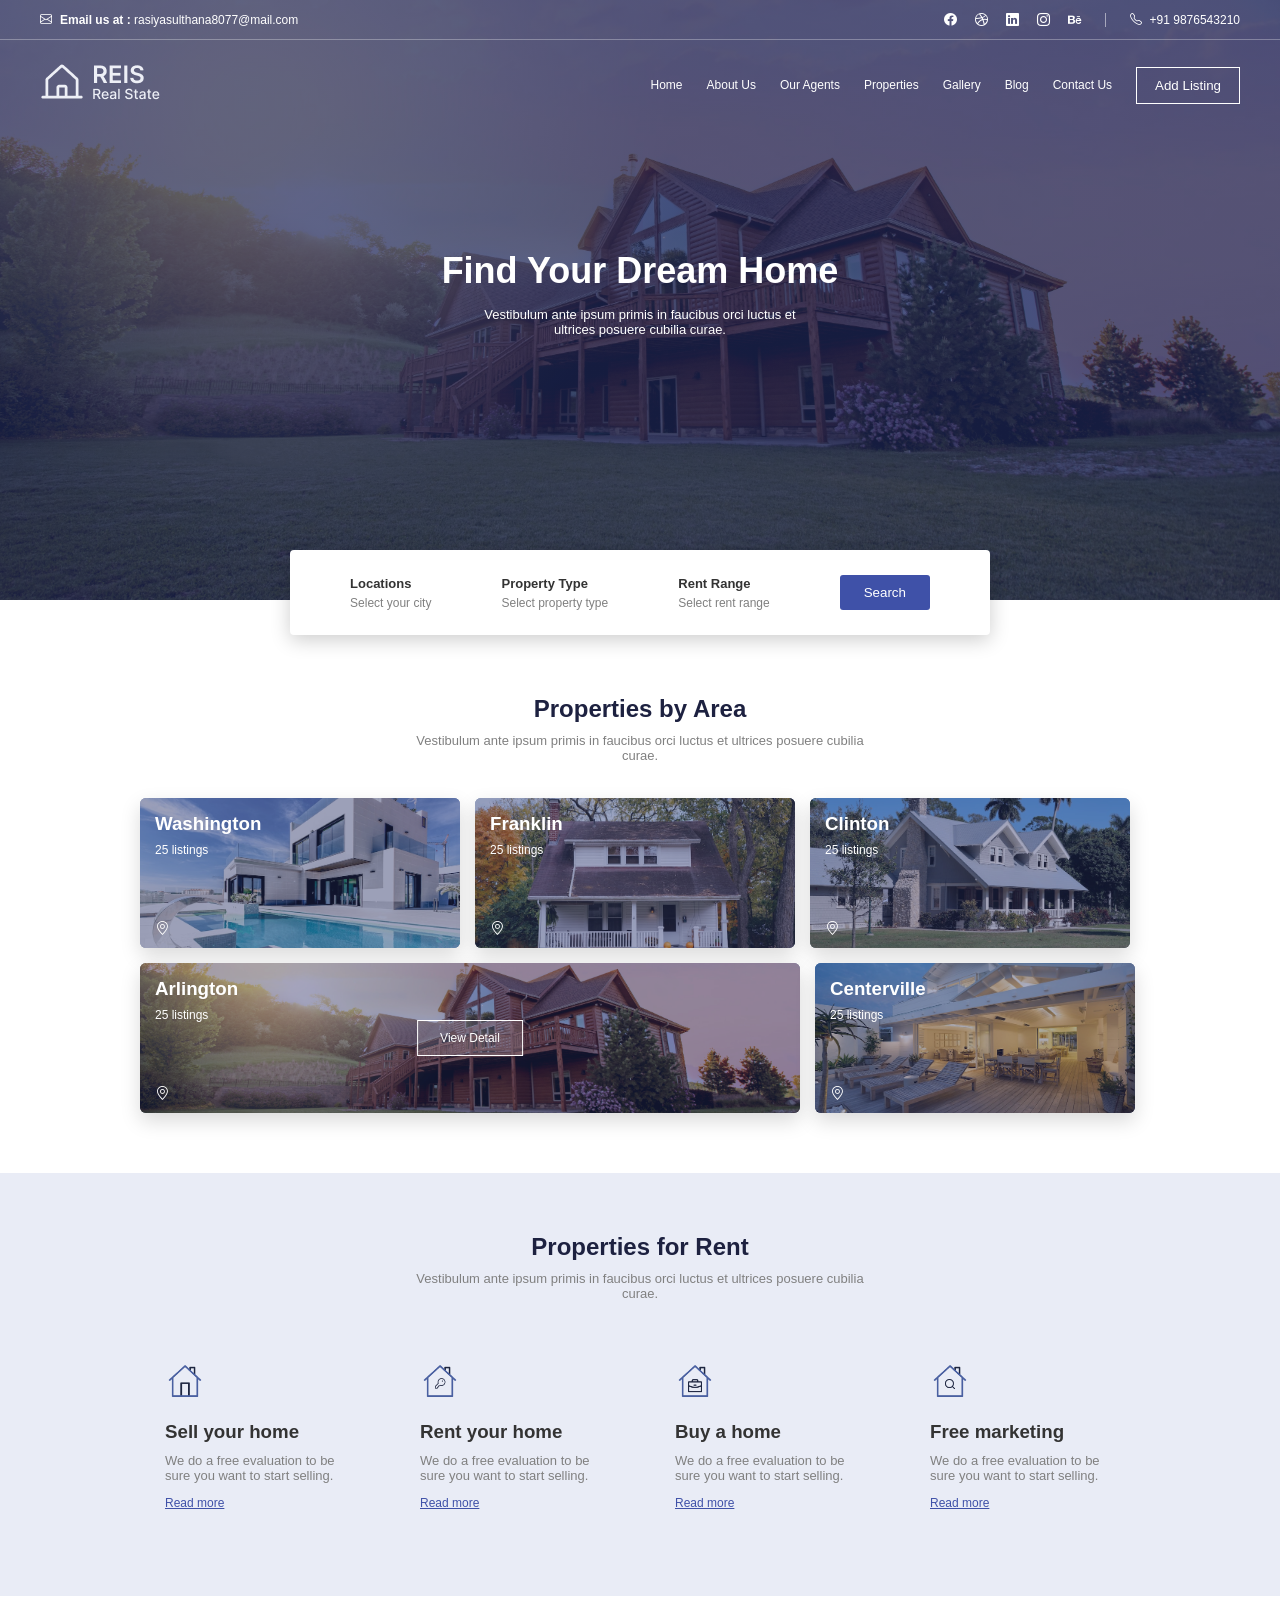
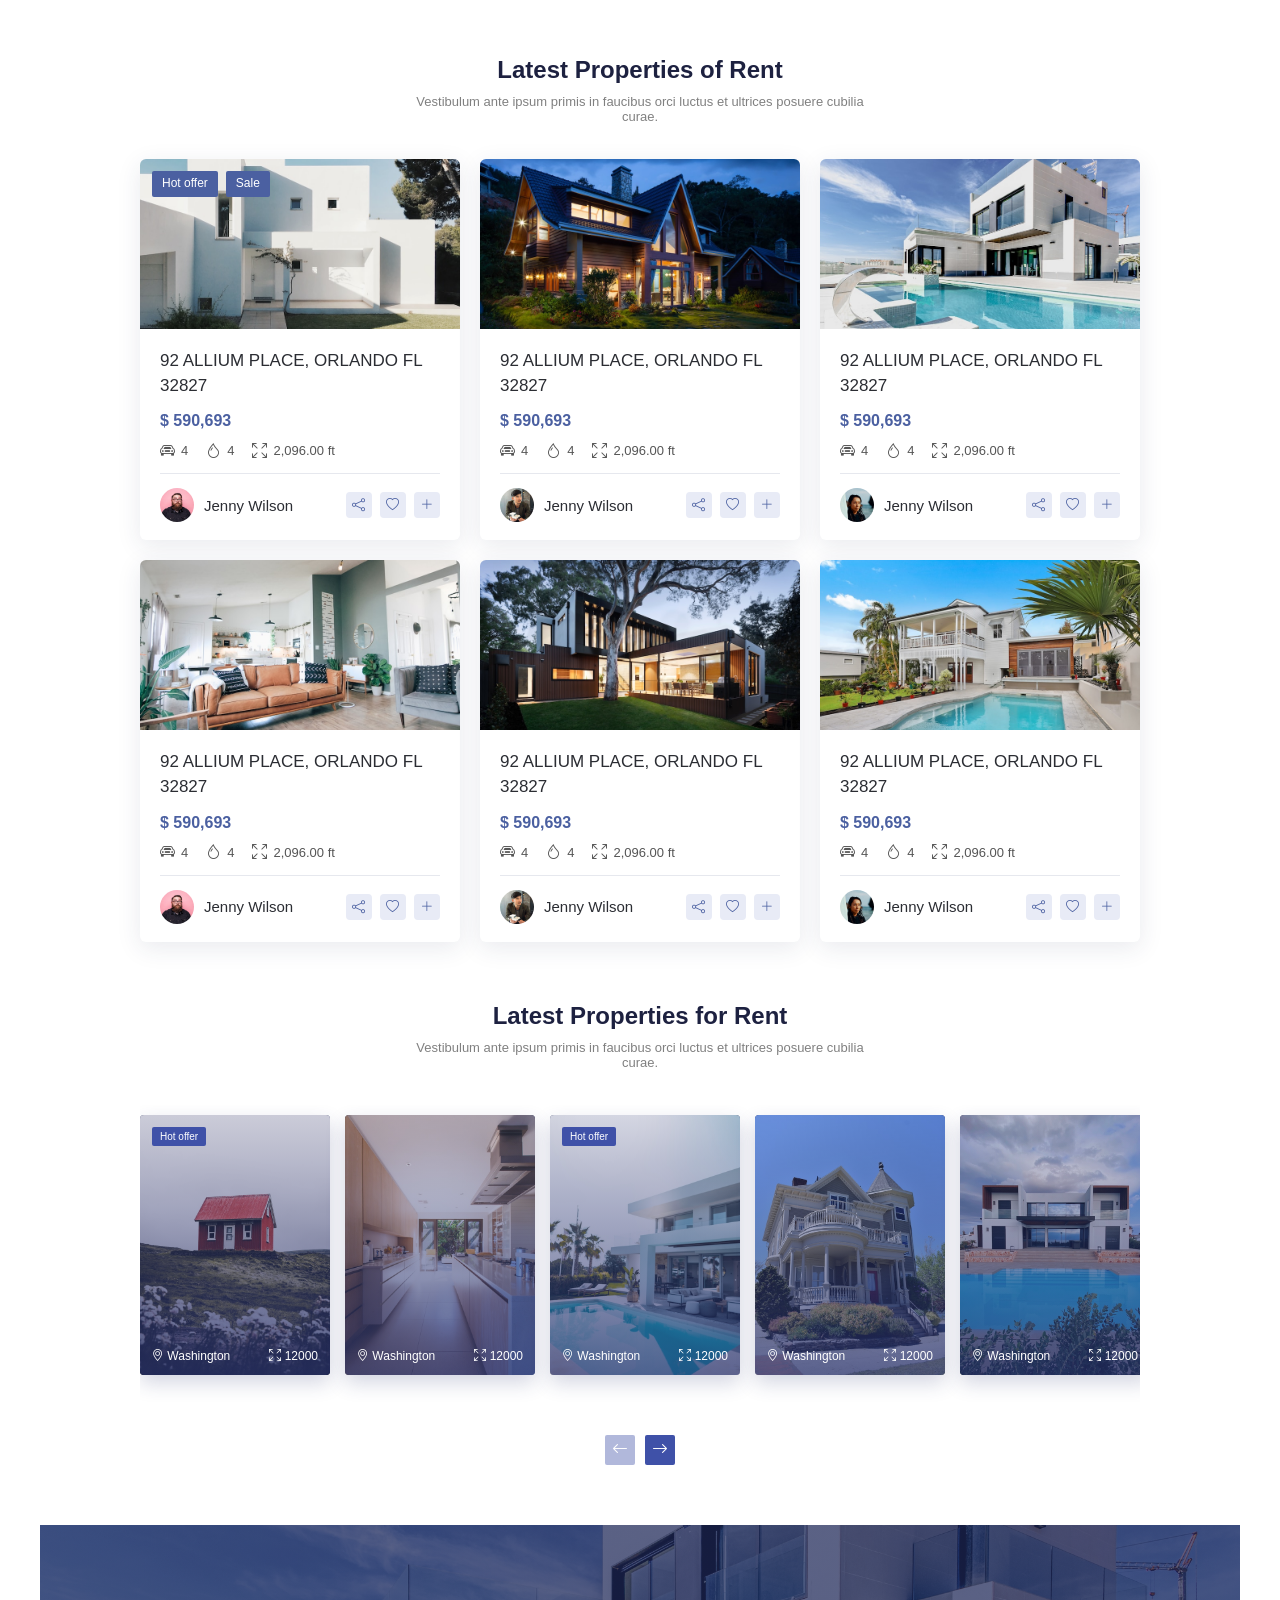
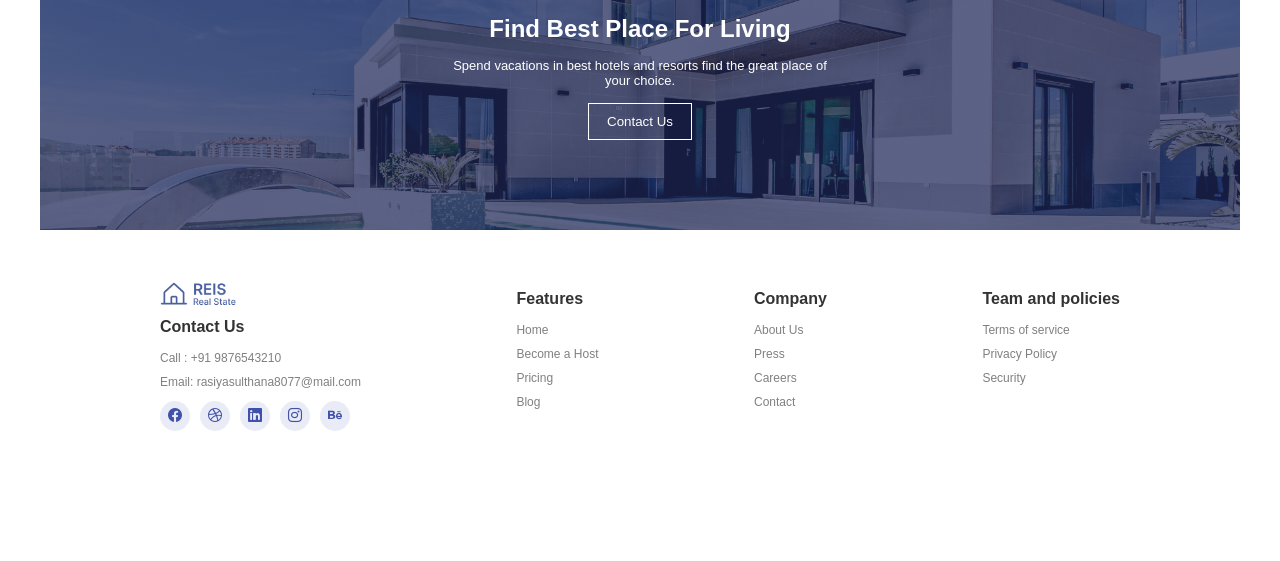
==== index.html @ 2fdd5621 "First commit" ====
<!DOCTYPE html>
<html lang="en">
<head>
  <meta charset="UTF-8">
  <meta name="viewport" content="width=device-width, initial-scale=1">
  <title>REIS Real State</title>
  <!-- Bootstrap Icons (icon library) -->
  <link rel="stylesheet" href="https://cdn.jsdelivr.net/npm/bootstrap-icons@1.11.3/font/bootstrap-icons.min.css">
  <link rel="stylesheet" href="style.css">
</head>
<body>

  <!-- HEADER + HERO -->

   <header class="hero">
    <div class="top-bar">
      <div class="top-left">
        <i class="bi bi-envelope"></i>
        <p><strong>Email us at :</strong> rasiyasulthana8077@mail.com</p>
      </div>
      <div class="top-right">
        <div class="social">
          <a href="#" aria-label="Facebook"><i class="bi bi-facebook"></i></a>
          <a href="#" aria-label="Dribbble"><i class="bi bi-dribbble"></i></a>
          <a href="#" aria-label="LinkedIn"><i class="bi bi-linkedin"></i></a>
          <a href="#" aria-label="Instagram"><i class="bi bi-instagram"></i></a>
          <a href="#" aria-label="Behance"><i class="bi bi-behance"></i></a>
        </div>
        <div class="phone">
          <i class="bi bi-telephone"></i>
          <p>+91 9876543210</p>
        </div>
      </div>
    </div>

    <nav class="navbar">
      <h2 class="logo"><img src="images/logo.png" alt="logo"></h2>
      <input type="checkbox" id="menu-toggle">
      <label for="menu-toggle" class="hamburger">☰</label>
      <ul class="menu">
        <li class="nav-item"><a class="nav-link" href="index.html">Home</a></li>
        <li class="nav-item"><a class="nav-link" href="#">About Us</a></li>
        <li class="nav-item"><a class="nav-link" href="#">Our Agents</a></li>
        <li class="nav-item"><a class="nav-link" href="properties.html">Properties</a></li>
        <li class="nav-item"><a class="nav-link" href="#">Gallery</a></li>
        <li class="nav-item"><a class="nav-link" href="#">Blog</a></li>
        <li class="nav-item"><a class="nav-link" href="#">Contact Us</a></li>
        <li><button class="btn-outline">Add Listing</button></li>
      </ul>
    </nav>

    <div class="hero-text">
      <h1>Find Your Dream Home</h1>
      <p>Vestibulum ante ipsum primis in faucibus orci luctus et ultrices posuere cubilia curae.</p>
    </div>
  </header>

  <!-- SEARCH BOX -->
  <div class="search-box">
    <div class="search-item">
      <h4>Locations</h4>
      <p>Select your city</p>
    </div>
    <div class="search-item">
      <h4>Property Type</h4>
      <p>Select property type</p>
    </div>
    <div class="search-item">
      <h4>Rent Range</h4>
      <p>Select rent range</p>
    </div>
    <button class="btn">Search</button>
  </div>

  <!-- PROPERTIES BY AREA -->
  <section class="section">
    <h2>Properties by Area</h2>
    <p class="subtitle">Vestibulum ante ipsum primis in faucibus orci luctus et ultrices posuere cubilia curae.</p>

    <div class="area-list">
      <div class="area-box">
        <img src="images/washigton.jpg" alt="Washington">
        <h3>Washington</h3>
        <p>25 listings</p>
        <span class="pin"><i class="bi bi-geo-alt"></i></span>
      </div>
      <div class="area-box">
        <img src="images/franklin.jpg" alt="Franklin">
        <h3>Franklin</h3>
        <p>25 listings</p>
        <span class="pin"><i class="bi bi-geo-alt"></i></span>
      </div>
      <div class="area-box">
        <img src="images/clinton.jpg" alt="Clinton">
        <h3>Clinton</h3>
        <p>25 listings</p>
        <span class="pin"><i class="bi bi-geo-alt"></i></span>
      </div>
      <div class="area-box area-big">
        <img src="images/heroimg.jpg" alt="Arlington">
        <h3>Arlington</h3>
        <p>25 listings</p>
        <button class="view-btn">View Detail</button>
        <span class="pin"><i class="bi bi-geo-alt"></i></span>
      </div>
      <div class="area-box">
        <img src="images/centerville.jpg" alt="Centerville">
        <h3>Centerville</h3>
        <p>25 listings</p>
        <span class="pin"><i class="bi bi-geo-alt"></i></span>
      </div>
    </div>
  </section>

  <!-- SERVICES -->
  <section class="section gray">
    <h2>Properties for Rent</h2> 
    <p class="subtitle">Vestibulum ante ipsum primis in faucibus orci luctus et ultrices posuere cubilia curae.</p>

    <div class="service-list">
      <div class="service-box white">
        <img class="service-icon" src="images/home.png" alt="Sell icon">
        <h3>Sell your home</h3>
        <p>We do a free evaluation to be sure you want to start selling.</p>
        <a href="#">Read more</a>
      </div>
      <div class="service-box">
        <img class="service-icon" src="images/home.key.png" alt="Rent icon">
        <h3>Rent your home</h3>
        <p>We do a free evaluation to be sure you want to start selling.</p>
        <a href="#">Read more</a>
      </div>
      <div class="service-box">
        <img class="service-icon" src="images/home.bag.png" alt="Buy icon">
        <h3>Buy a home</h3>
        <p>We do a free evaluation to be sure you want to start selling.</p>
        <a href="#">Read more</a>
      </div>
      <div class="service-box">
        <img class="service-icon" src="images/home.search.png" alt="Marketing icon">
        <h3>Free marketing</h3>
        <p>We do a free evaluation to be sure you want to start selling.</p>
        <a href="#">Read more</a>
      </div>
    </div>
  </section>

  <!-- LATEST PROPERTIES (cards) -->
  <section class="section">
    <h2>Latest Properties of  Rent</h2>
    <p class="subtitle">Vestibulum ante ipsum primis in faucibus orci luctus et ultrices posuere cubilia curae.</p>

    <div class="card-list">

  <div class="card">
    <div class="card-image">
      <img class="card-img" src="images/rent1.jpg" alt="House 1">
      <div class="card-tags"><span class="tag">Hot offer</span><span class="tag">Sale</span></div>
    </div>

    <div class="card-body">
      <h4>92 ALLIUM PLACE, ORLANDO FL 32827</h4>
      <p class="price">$ 590,693</p>
      <div class="meta">
        <span><i class="bi bi-car-front"></i> 4</span>
        <span><i class="bi bi-droplet"></i> 4</span>
        <span><i class="bi bi-arrows-fullscreen"></i> 2,096.00 ft</span>
      </div>
    </div>

    <div class="card-footer">
      <div class="agent">
        <img src="images/profile1.png" alt="">
        <span>Jenny Wilson</span>
      </div>
      <div class="actions">
        <button aria-label="Share"><i class="bi bi-share"></i></button>
        <button aria-label="Favorite"><i class="bi bi-heart"></i></button>
        <button aria-label="Add"><i class="bi bi-plus-lg"></i></button>
      </div>
    </div>
  </div>

  <div class="card">
    <div class="card-image">
      <img class="card-img" src="images/rent2.jpg" alt="House 2">
    </div>

    <div class="card-body">
      <h4>92 ALLIUM PLACE, ORLANDO FL 32827</h4>
      <p class="price">$ 590,693</p>
      <div class="meta">
        <span><i class="bi bi-car-front"></i> 4</span>
        <span><i class="bi bi-droplet"></i> 4</span>
        <span><i class="bi bi-arrows-fullscreen"></i> 2,096.00 ft</span>
      </div>
    </div>

    <div class="card-footer">
      <div class="agent">
        <img src="images/profile3.png" alt="">
        <span>Jenny Wilson</span>
      </div>
      <div class="actions">
        <button aria-label="Share"><i class="bi bi-share"></i></button>
        <button aria-label="Favorite"><i class="bi bi-heart"></i></button>
        <button aria-label="Add"><i class="bi bi-plus-lg"></i></button>
      </div>
    </div>
  </div>

  <div class="card">
    <div class="card-image">
      <img class="card-img" src="images/rent3.jpg" alt="House 3">
    </div>

    <div class="card-body">
      <h4>92 ALLIUM PLACE, ORLANDO FL 32827</h4>
      <p class="price">$ 590,693</p>
      <div class="meta">
        <span><i class="bi bi-car-front"></i> 4</span>
        <span><i class="bi bi-droplet"></i> 4</span>
        <span><i class="bi bi-arrows-fullscreen"></i> 2,096.00 ft</span>
      </div>
    </div>

    <div class="card-footer">
      <div class="agent">
        <img src="images/profile2.png" alt="">
        <span>Jenny Wilson</span>
      </div>
      <div class="actions">
        <button aria-label="Share"><i class="bi bi-share"></i></button>
        <button aria-label="Favorite"><i class="bi bi-heart"></i></button>
        <button aria-label="Add"><i class="bi bi-plus-lg"></i></button>
      </div>
    </div>
  </div>

  <div class="card">
    <div class="card-image">
      <img class="card-img" src="images/rent4.jpg" alt="House 4">
    </div>

    <div class="card-body">
      <h4>92 ALLIUM PLACE, ORLANDO FL 32827</h4>
      <p class="price">$ 590,693</p>
      <div class="meta">
        <span><i class="bi bi-car-front"></i> 4</span>
        <span><i class="bi bi-droplet"></i> 4</span>
        <span><i class="bi bi-arrows-fullscreen"></i> 2,096.00 ft</span>
      </div>
    </div>

    <div class="card-footer">
      <div class="agent">
        <img src="images/profile1.png" alt="">
        <span>Jenny Wilson</span>
      </div>
      <div class="actions">
        <button aria-label="Share"><i class="bi bi-share"></i></button>
        <button aria-label="Favorite"><i class="bi bi-heart"></i></button>
        <button aria-label="Add"><i class="bi bi-plus-lg"></i></button>
      </div>
    </div>
  </div>

  <div class="card">
    <div class="card-image">
      <img class="card-img" src="images/rent5.jpg" alt="House 5">
    </div>

    <div class="card-body">
      <h4>92 ALLIUM PLACE, ORLANDO FL 32827</h4>
      <p class="price">$ 590,693</p>
      <div class="meta">
        <span><i class="bi bi-car-front"></i> 4</span>
        <span><i class="bi bi-droplet"></i> 4</span>
        <span><i class="bi bi-arrows-fullscreen"></i> 2,096.00 ft</span>
      </div>
    </div>

    <div class="card-footer">
      <div class="agent">
        <img src="images/profile3.png" alt="">
        <span>Jenny Wilson</span>
      </div>
      <div class="actions">
        <button aria-label="Share"><i class="bi bi-share"></i></button>
        <button aria-label="Favorite"><i class="bi bi-heart"></i></button>
        <button aria-label="Add"><i class="bi bi-plus-lg"></i></button>
      </div>
    </div>
  </div>

  <div class="card">
    <div class="card-image">
      <img class="card-img" src="images/rent6.jpg" alt="House 6">
    </div>

    <div class="card-body">
      <h4>92 ALLIUM PLACE, ORLANDO FL 32827</h4>
      <p class="price">$ 590,693</p>
      <div class="meta">
        <span><i class="bi bi-car-front"></i> 4</span>
        <span><i class="bi bi-droplet"></i> 4</span>
        <span><i class="bi bi-arrows-fullscreen"></i> 2,096.00 ft</span>
      </div>
    </div>

    <div class="card-footer">
      <div class="agent">
        <img src="images/profile2.png" alt="">
        <span>Jenny Wilson</span>
      </div>
      <div class="actions">
        <button aria-label="Share"><i class="bi bi-share"></i></button>
        <button aria-label="Favorite"><i class="bi bi-heart"></i></button>
        <button aria-label="Add"><i class="bi bi-plus-lg"></i></button>
      </div>
    </div>
  </div>

</div>

  <!-- SLIDER -->
   <section class="section">
    <h2>Latest Properties for Rent</h2>
    <p class="subtitle">Vestibulum ante ipsum primis in faucibus orci luctus et ultrices posuere cubilia curae.</p>
 
    <input type="radio" name="pos" id="pos1" checked>
    <input type="radio" name="pos" id="pos2">
 
    <div class="slider">
      <div class="track">
        <div class="slide">
          <img src="images/slider1.jpg" alt="Property 1">
          <span class="tag">Hot offer</span>
          <button class="view-detail">View Detail</button>
          <div class="slide-info">
            <span><i class="bi bi-geo-alt"></i> Washington</span>
            <span><i class="bi bi-arrows-fullscreen"></i> 12000</span>
          </div>
        </div>
        <div class="slide">
          <img src="images/slider2.jpg" alt="Property 2">
          <button class="view-detail">View Detail</button>
          <div class="slide-info">
            <span><i class="bi bi-geo-alt"></i> Washington</span>
            <span><i class="bi bi-arrows-fullscreen"></i> 12000</span>
          </div>
        </div>
        <div class="slide">
          <img src="images/slider3.jpg" alt="Property 3">
          <span class="tag">Hot offer</span>
          <button class="view-detail">View Detail</button>
          <div class="slide-info">
            <span><i class="bi bi-geo-alt"></i> Washington</span>
            <span><i class="bi bi-arrows-fullscreen"></i> 12000</span>
          </div>
        </div>
        <div class="slide">
          <img src="images/slider4.jpg" alt="Property 4">
          <button class="view-detail">View Detail</button>
          <div class="slide-info">
            <span><i class="bi bi-geo-alt"></i> Washington</span>
            <span><i class="bi bi-arrows-fullscreen"></i> 12000</span>
          </div>
        </div>
        <div class="slide">
          <img src="images/slider5.jpg" alt="Property 5">
          <button class="view-detail">View Detail</button>
          <div class="slide-info">
            <span><i class="bi bi-geo-alt"></i> Washington</span>
            <span><i class="bi bi-arrows-fullscreen"></i> 12000</span>
          </div>
        </div>
        <div class="slide">
          <img src="images/slider1.jpg" alt="Property 6">
          <button class="view-detail">View Detail</button>
          <div class="slide-info">
            <span><i class="bi bi-geo-alt"></i> Washington</span>
            <span><i class="bi bi-arrows-fullscreen"></i> 12000</span>
          </div>
        </div>
      </div>
    </div>
 
    <div class="center">
      <label for="pos1" class="arrow"><i class="bi bi-arrow-left"></i></label>
      <label for="pos2" class="arrow"><i class="bi bi-arrow-right"></i></label>
    </div>
  </section>
  <!-- CALL TO ACTION -->
  <section class="cta">
    <h2>Find Best Place For Living</h2>
    <p>Spend vacations in best hotels and resorts find the great place of your choice.</p>
    <button class="btn-outline">Contact Us</button>
  </section>

  <!-- FOOTER -->
  <footer class="footer">
    <div class="footer-col">
      <h2 class="logo"><img src="images/logo (1).png" alt=""></h2>
      <h4>Contact Us</h4>
      <p>Call : +91 9876543210</p>
      <p>Email: rasiyasulthana8077@mail.com</p>
      <div class="social">
         <a href="#" aria-label="Facebook"><i class="bi bi-facebook"></i></a>
         <a href="#" aria-label="Dribbble"><i class="bi bi-dribbble"></i></a>
         <a href="#" aria-label="LinkedIn"><i class="bi bi-linkedin"></i></a>
         <a href="#" aria-label="Instagram"><i class="bi bi-instagram"></i></a>
         <a href="#" aria-label="Behance"><i class="bi bi-behance"></i></a>
      </div> 
    </div>

    <div class="footer-col">
      <h4>Features</h4>
      <p>Home</p>
      <p>Become a Host</p>
      <p>Pricing</p>
      <p>Blog</p>
    </div>
    <div class="footer-col">
      <h4>Company</h4>
      <p>About Us</p>
      <p>Press</p>
      <p>Careers</p>
      <p>Contact</p>
    </div>
    <div class="footer-col">
      <h4>Team and policies</h4>
      <p>Terms of service</p>
      <p>Privacy Policy</p>
      <p>Security</p>
    </div>
  </footer>

</body>
</html>
---- style.css ----
/* ---------- BASIC RESET ---------- */
* {
  margin: 0;
  padding: 0;
  box-sizing: border-box;
}

body {
  font-family: Arial, sans-serif;
  color: #333;
}

ul {
  list-style: none;
}

h2 {
  text-align: center;
  color: #1d2140;
}

/* ---------- BUTTONS ---------- */
.btn {
  background: #3f51a8;
  color: white;
  border: none;
  padding: 10px 24px;
  border-radius: 3px;
  cursor: pointer;
}

.btn-outline {
  background: transparent;
  color: white;
  border: 1px solid white;
  padding: 10px 18px;
  cursor: pointer;
}

/* ---------- HERO ---------- */
.hero {
  background-color: #46507c; /* shows if the image is missing */
  background-image: linear-gradient(rgba(30, 40, 90, 0.7), rgba(30, 40, 90, 0.7)), url("images/heroimg.jpg");
  background-size: cover;
  background-position: center;
  background-repeat: no-repeat;
  color: white;
  min-height: 600px;
}

.top-bar {
  display: flex;
  justify-content: space-between;
  align-items: center;
  padding: 12px 40px;
  font-size: 12px;
  border-bottom: 1px solid rgba(255, 255, 255, 0.3);
}
.top-left,
.top-right,
.phone { display: flex; align-items: center; gap: 8px; }
.top-right { gap: 24px; }
.social { display: flex; gap: 18px; }
.social a { color: white; font-size: 13px; text-decoration: none; }
.social a:hover { opacity: 0.7; }
.phone { padding-left: 24px; border-left: 1px solid rgba(255, 255, 255, 0.5); }
.navbar {
  display: flex;
  justify-content: space-between;
  align-items: center;
  padding: 20px 40px;
}

.logo {
  text-align: left;
  color: inherit;
}
.hamburger {
  display: none; /* only shown on tablet and mobile */
  background: none;
  border: 1px solid white;
  color: white;
  font-size: 22px;
  padding: 4px 12px;
  cursor: pointer;
}

.menu {
  display: flex;
  flex-wrap: wrap;
  align-items: center;
  gap: 24px;
  font-size: 12px;
}

.menu a {
  color: white;          /* use the same colour as your .menu li */
  text-decoration: none;
  font: inherit;
}

.hero-text {
  text-align: center;
  margin-top: 120px;
}

.hero-text h1 {
  font-size: 36px;
  margin-bottom: 15px;
}

.hero-text p {
  max-width: 350px;
  margin: 0 auto;
  font-size: 13px;
}

/* ---------- SEARCH BOX ---------- */
.search-box {
  display: flex;
  align-items: center;
  justify-content: space-around;
  width: 90%;
  max-width: 700px;
  margin: -50px auto 0;
  padding: 25px;
  background: white;
  border-radius: 4px;
  box-shadow: 0 5px 20px rgba(0, 0, 0, 0.2);
}

.search-item h4 {
  font-size: 13px;
}

.search-item p {
  font-size: 12px;
  color: gray;
  margin-top: 5px;
}

/* ---------- SECTIONS ---------- */
.section {
  padding: 60px 40px;
}

.gray {
  background: #e9ecf6;
}
.section h2 {
  color: #1d2140
}

.subtitle {
  text-align: center;
  color: gray;
  font-size: 13px;
  max-width: 450px;
  margin: 10px auto 35px;
}

.center {
  display: flex;
  justify-content: center;
  gap: 10px;
  margin-top: 30px;
}

/* ---------- AREAS ---------- */
.area-list {
  display: flex;
  flex-wrap: wrap;
  gap: 15px;
  max-width: 1000px;
  margin: 0 auto;
}

.area-box {
  position: relative;      /* so the image and pin can sit inside the box */
  overflow: hidden;
  width: 32%;
  height: 150px;
  background-color: #5b6c9c; /* shows if the image is missing */
  color: white;
  padding: 15px;
  border-radius: 6px;
  box-shadow: 0 8px 20px rgba(0, 0, 0, 0.15);
}

.area-big {
  width: 66%;
}

 
/* the image fills the whole box */
.area-box img {
  position: absolute;
  top: 0;
  left: 0;
  width: 100%;
  height: 100%;
  object-fit: cover;
}
 
/* blue dark layer on top of the image so the text is readable */
.area-box::after {
  content: "";
  position: absolute;
  top: 0;
  left: 0;
  width: 100%;
  height: 100%;
  background: rgba(40, 50, 110, 0.4);
}
 
/* text goes above the image and the dark layer */
.area-box h3,
.area-box p,
.area-box .pin,
.area-box .view-btn {
  position: relative;
  z-index: 1;
}
 
.area-box p {
  font-size: 12px;
  margin-top: 8px;
}
 
/* location icon at the bottom left */
.area-box .pin {
  position: absolute;
  left: 15px;
  bottom: 12px;
  font-size: 14px;
  filter: brightness(0) invert(1); /* makes the emoji white */
}
 
/* "View Detail" button in the middle of the big box */
.area-box .view-btn {
  position: absolute;
  top: 50%;
  left: 50%;
  transform: translate(-50%, -50%);
  background: rgba(255, 255, 255, 0.15);
  color: white;
  border: 1px solid white;
  padding: 10px 22px;
  font-size: 12px;
  cursor: pointer;
}


/* ---------- SERVICES ---------- */
.service-list {
  display: flex;
  justify-content: center;
  gap: 20px;
  max-width: 1000px;
  margin: 0 auto;
}

.gray h2 {
  color: #1d2140;
}

.service-box {
  width: 25%;
  padding: 25px;
  border-radius: 4px;
  transition: background 0.3s, box-shadow 0.3s, transform 0.3s;
}
.service-box:hover {
  background: white;
  box-shadow: 0 8px 20px rgba(0, 0, 0, 0.15);
}

.service-icon {
  display: block;
  width: fit-content;      /* change to fit your icon size */
  height: 40px;
  margin-bottom: 20px;
}

.service-box h3 {
  margin-bottom: 10px;
}
.service-box p {
  font-size: 13px;
  color: gray;
  margin-bottom: 10px;
}

.service-box a {
  font-size: 12px;
  color: #3f51a8;
}



/* ---------- PROPERTY CARDS ---------- */
.card-list {
  display: flex;
  flex-wrap: wrap;
  gap: 20px;
  max-width: 1000px;
  margin: 0 auto;
}

.card {
  display: flex;
  flex-direction: column;
  width: calc((100% - 40px) / 3);
  background: #fff;
  border-radius: 6px;
  overflow: hidden;
  box-shadow: 0 6px 24px rgba(40, 50, 90, 0.10);
}

/* image + badges */
.card-image { position: relative; }

.card-img {
  display: block;
  width: 100%;
  height: 170px;
  object-fit: cover;
}

.card-tags {
  position: absolute;
  top: 12px;
  left: 12px;
  z-index: 2;
  display: flex;
  gap: 8px;
}

.card-tags .tag {
  background-color: #4b60a1;
  color: #fff;
  padding: 5px 10px;
  font-size: 12px;
  line-height: 1.3;
  border-radius: 2px;
}

/* text */
.card-body {
  flex: 1;
  padding: 20px 20px 14px;
}

.card-body h4 {
  font-size: 17px;
  font-weight: 400;
  line-height: 1.45;
  color: #2b2d33;
  margin-bottom: 14px;
}

.price {
  font-size: 16px;
  font-weight: 600;
  color: #4b60a1;
  margin-bottom: 12px;
}

.meta {
  display: flex;
  align-items: center;
  gap: 18px;
  font-size: 13px;
  color: #555;
}

.meta span { display: flex; align-items: center; gap: 6px; }
.meta i { font-size: 15px; }

/* footer */
.card-footer {
  display: flex;
  justify-content: space-between;
  align-items: center;
  margin: 0 20px;
  padding: 14px 0 18px;
  border-top: 1px solid #e6e8ee;
  background: none;
}

.agent {
  display: flex;
  align-items: center;
  gap: 10px;
}

.agent img {
  display: block;
  width: 34px;
  height: 34px;
  flex-shrink: 0;
  border-radius: 50%;
  object-fit: cover;
}

.agent span {
  font-size: 15px;
  color: #2b2d33;
}

.actions { display: flex; gap: 8px; }

.actions button {
  display: flex;
  align-items: center;
  justify-content: center;
  width: 26px;
  height: 26px;
  padding: 0;
  border: none;
  border-radius: 4px;
  background: #e8ebf6;
  color: #4b60a1;
  font-size: 13px;
  cursor: pointer;
}

.actions button:hover { background: #4b60a1; color: #fff; }
/* ---------- SLIDER ---------- */
input[type="radio"],
#menu-toggle { display: none; }
 
.slider {
  max-width: 1000px;
  margin: 0 auto;
  padding: 10px 0 30px;     /* room for the card shadows */
  overflow: hidden;         /* hides the slides outside the window */
}
.track {
  display: flex;
  gap: 15px;
  transition: transform 0.4s;
}
 
/* when the right arrow is clicked, move the slides to the left */
#pos2:checked ~ .slider .track { transform: translateX(-215px); }
 
.slide {
  position: relative;
  overflow: hidden;
  flex-shrink: 0;
  width: 190px;
  height: 260px;
  background-color: #2d3560;
  color: white;
  font-size: 12px;
  border-radius: 4px;
  box-shadow: 0 8px 20px rgba(40, 50, 110, 0.2);
}
.slide img {
  position: absolute;
  top: 0;
  left: 0;
  width: 100%;
  height: 100%;
  object-fit: cover;
}
.slide::after {
  content: "";
  position: absolute;
  inset: 0;
  background: linear-gradient(rgba(40, 50, 110, 0.2), rgba(40, 50, 110, 0.75));
}
.slide .tag {
  position: absolute;
  top: 12px;
  left: 12px;
  z-index: 1;
  background: #3f51a8;
  padding: 4px 8px;
  font-size: 10px;
  border-radius: 2px;
}
.view-detail {
  position: absolute;
  top: 50%;
  left: 50%;
  transform: translate(-50%, -50%);
  z-index: 1;
  display: none;
  background: transparent;
  color: white;
  border: 1px solid white;
  padding: 8px 18px;
  font-size: 12px;
  cursor: pointer;
}
.slide:hover .view-detail { display: block; }
.slide-info {
  position: absolute;
  left: 12px;
  right: 12px;
  bottom: 12px;
  z-index: 1;
  display: flex;
  justify-content: space-between;
}
 
/* arrows */
.arrow {
  width: 30px;
  height: 30px;
  background: #3f51a8;
  color: white;
  border: none;
  border-radius: 2px;
  cursor: pointer;
  display: flex;
  align-items: center;
  justify-content: center;
}
 
/* arrow of the current position looks faded */
#pos1:checked ~ .center label[for="pos1"],
#pos2:checked ~ .center label[for="pos2"] { opacity: 0.4; cursor: default; }

/* ---------- CALL TO ACTION ---------- */
.cta {
  background-image: linear-gradient(rgba(30, 40, 90, 0.7), rgba(30, 40, 90, 0.7)), url("images/cta.jpg");
  background-size: cover;
  background-position: center;
  background-repeat: no-repeat;
  color: white;
  padding: 90px 20px;
  display: flex;
  flex-direction: column;
  align-items: center;
  gap: 15px;
  text-align: center;
}

.cta h2 {
  text-align: center;
  color: white;
}

.cta p {
  max-width: 400px;
  font-size: 13px;
}

/* ---------- FOOTER ---------- */
.footer {
  display: flex;
  flex-wrap: wrap;
  gap: 30px;
  justify-content: space-between;
  max-width: 1000px;
  margin: 0 auto;
  padding: 50px 20px;
}

.footer-col .logo img {
  display: block;
  height: 28px;
  width: auto;
}

.footer-col h4 {
  margin: 10px 0 15px;
}

.footer-col p {
  font-size: 12px;
  color: gray;
  margin-bottom: 10px;
}
.footer .social {
  display: flex;
  gap: 10px;
  margin: 12px 0 20px;
}

.footer .social a {
  display: flex;
  align-items: center;
  justify-content: center;
  width: 30px;
  height: 30px;
  border-radius: 50%;
  background: #e9ecf6;       /* light blue circle */
  color: #3f51a8;            /* icon color */
  font-size: 14px;
  text-decoration: none;
}

.footer .social a:hover {
  background: #3f51a8;
  color: white;
}

/* ---------- TABLET (900px and below) ---------- */
@media (max-width: 900px) {
  .top-bar,
  .navbar {
    padding-left: 20px;
    padding-right: 20px;
  }

  .navbar {
    flex-direction: column;
    gap: 15px;
  }

  .menu {
    justify-content: center;
  }

  .slider {
    justify-content: flex-start;
  }

  /* 2 boxes per row */
  .area-box,
  .card,
  .service-box,
  .footer-col {
    width: 48%;
  }

  .area-big {
    width: 100%;
  }

  .service-list {
    flex-wrap: wrap;
  }

  .footer {
    justify-content: flex-start;
  }
}

/* ---------- MOBILE (600px and below) ---------- */
@media (max-width: 600px) {
  .section {
    padding: 40px 20px;
  }

  .top-bar {
    flex-direction: column;
    align-items: center;
    gap: 4px;
  }

  .hero-text {
    margin-top: 70px;
    padding: 0 20px;
  }

  .hero-text h1 {
    font-size: 28px;
  }

  .search-box {
    flex-direction: column;
    align-items: stretch;
    gap: 15px;
  }

  /* 1 box per row */
  .area-box,
  .area-big,
  .card,
  .service-box,
  .footer-col {
    width: 100%;
  }

  .cta {
    padding: 60px 20px;
  }
}
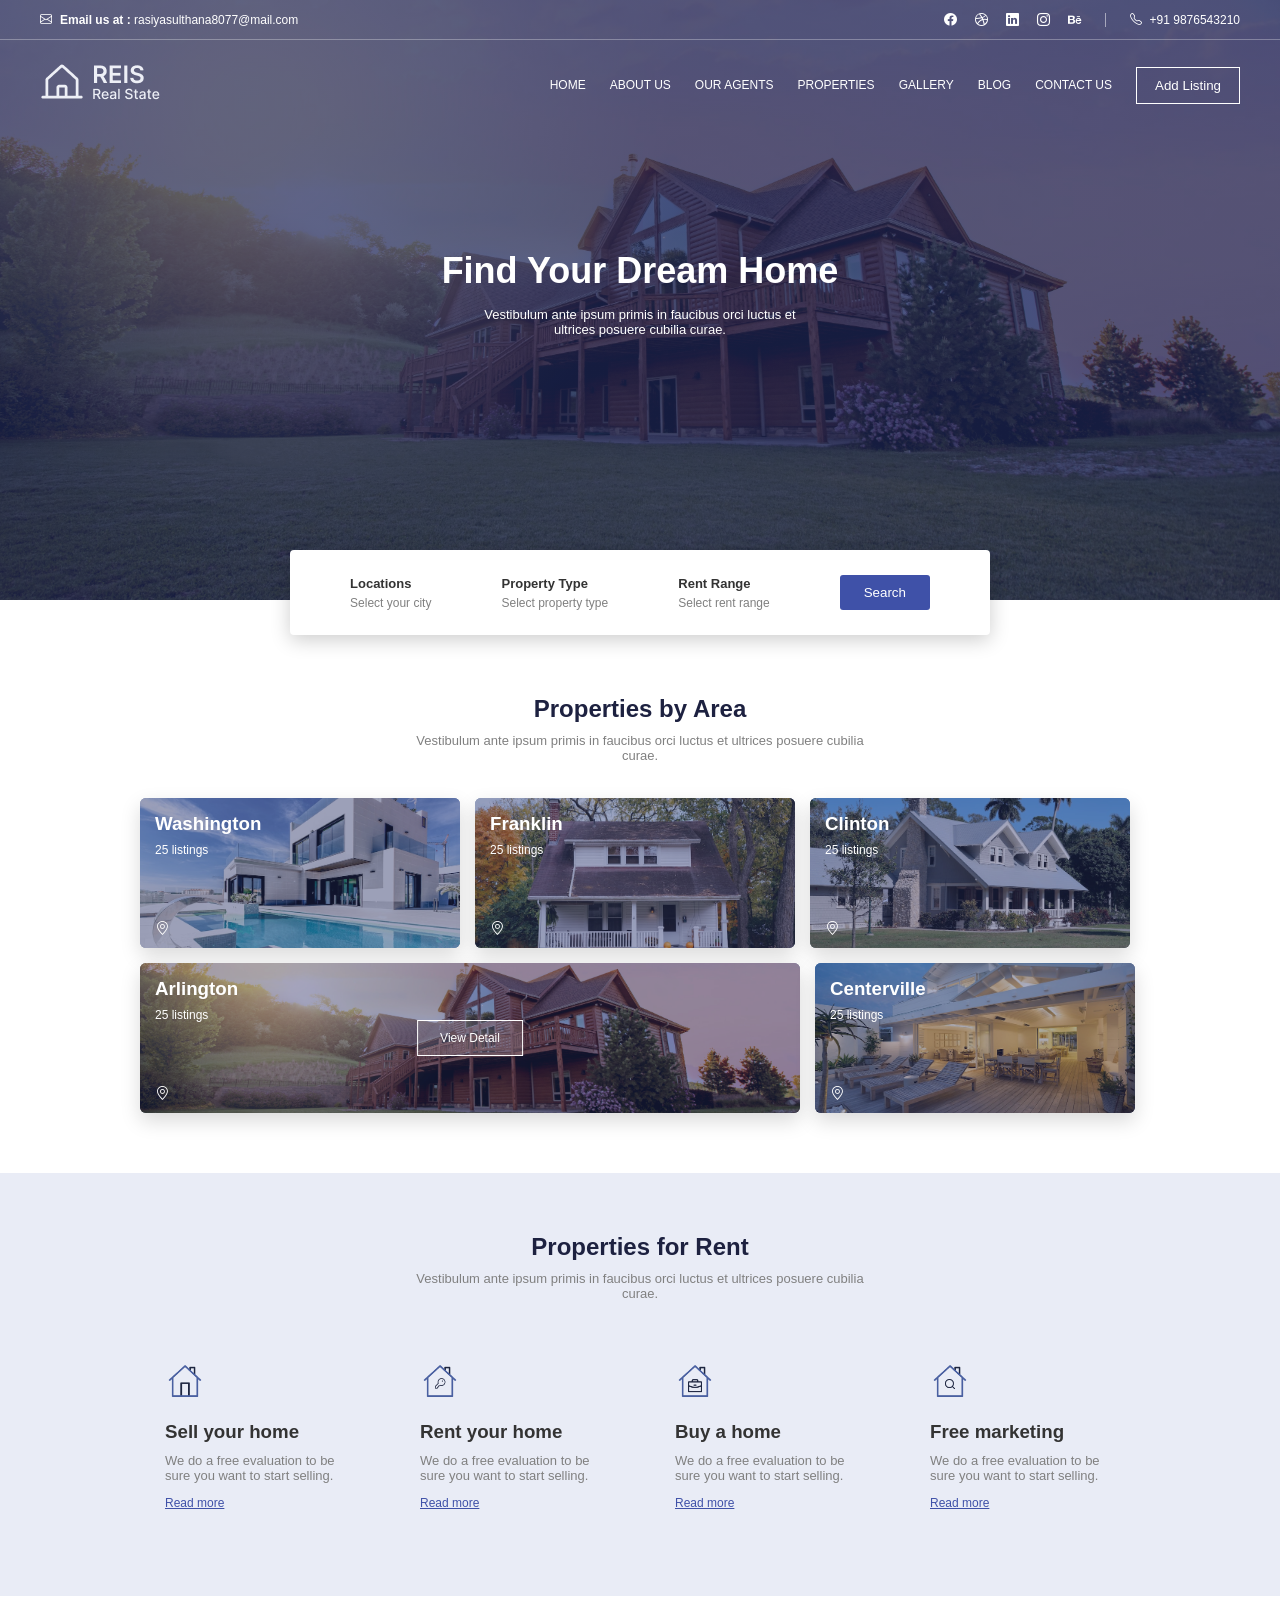
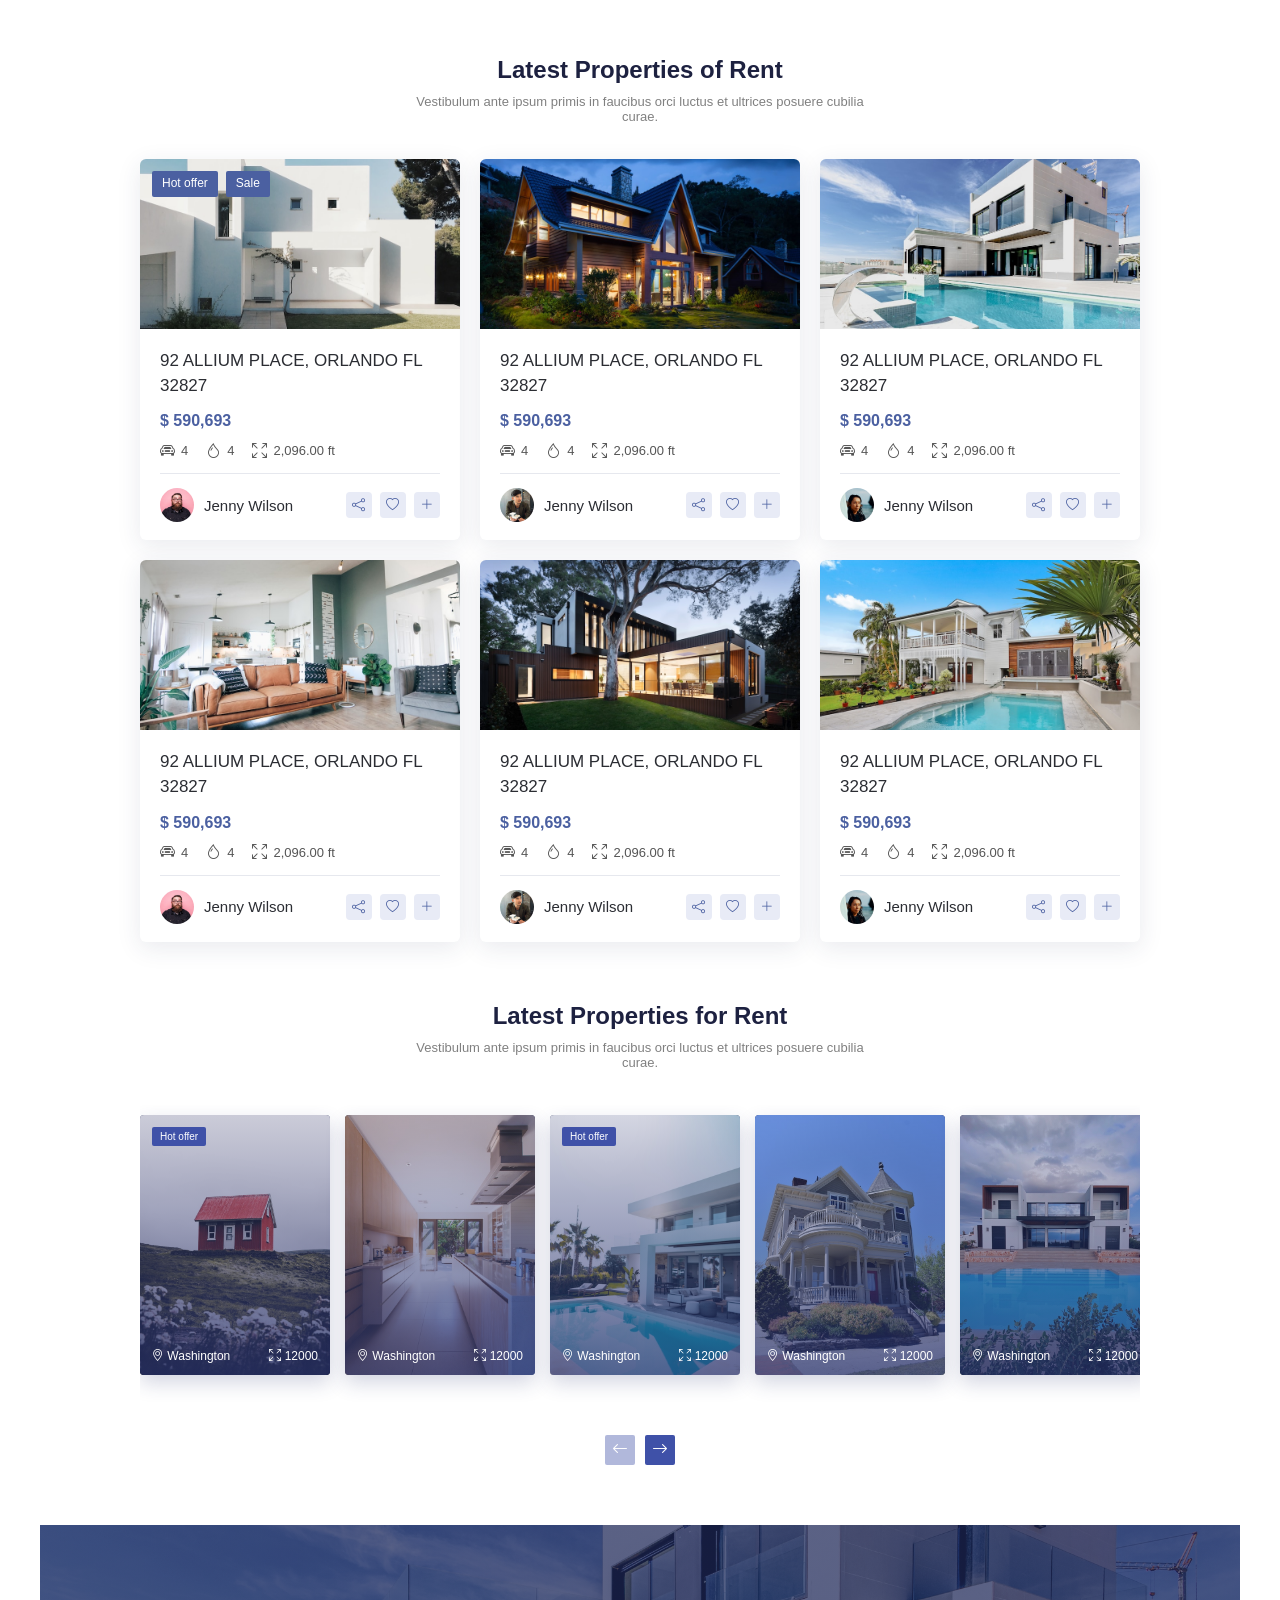
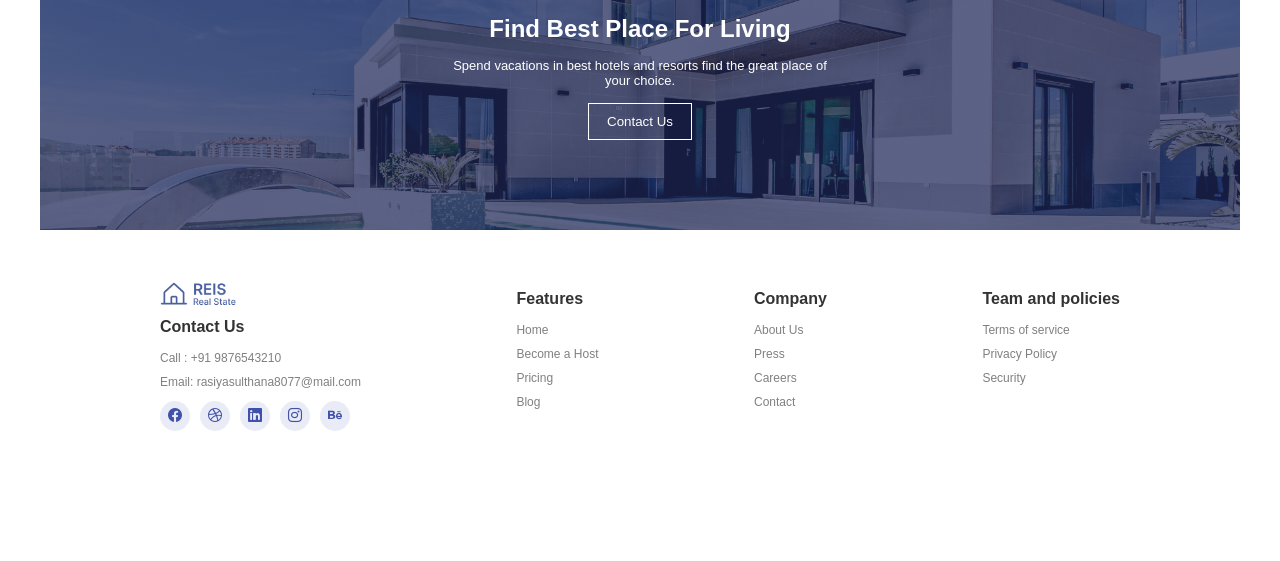
==== commit 78fb99b7: "changed fon" ====
--- a/index.html
+++ b/index.html
@@ -38,13 +38,13 @@
       <input type="checkbox" id="menu-toggle">
       <label for="menu-toggle" class="hamburger">☰</label>
       <ul class="menu">
-        <li class="nav-item"><a class="nav-link" href="index.html">Home</a></li>
-        <li class="nav-item"><a class="nav-link" href="#">About Us</a></li>
-        <li class="nav-item"><a class="nav-link" href="#">Our Agents</a></li>
-        <li class="nav-item"><a class="nav-link" href="properties.html">Properties</a></li>
-        <li class="nav-item"><a class="nav-link" href="#">Gallery</a></li>
-        <li class="nav-item"><a class="nav-link" href="#">Blog</a></li>
-        <li class="nav-item"><a class="nav-link" href="#">Contact Us</a></li>
+        <li class="nav-item"><a class="nav-link" href="index.html">HOME</a></li>
+        <li class="nav-item"><a class="nav-link" href="#">ABOUT US</a></li>
+        <li class="nav-item"><a class="nav-link" href="#">OUR AGENTS</a></li>
+        <li class="nav-item"><a class="nav-link" href="properties.html">PROPERTIES</a></li>
+        <li class="nav-item"><a class="nav-link" href="#">GALLERY</a></li>
+        <li class="nav-item"><a class="nav-link" href="#">BLOG</a></li>
+        <li class="nav-item"><a class="nav-link" href="#">CONTACT US</a></li>
         <li><button class="btn-outline">Add Listing</button></li>
       </ul>
     </nav>
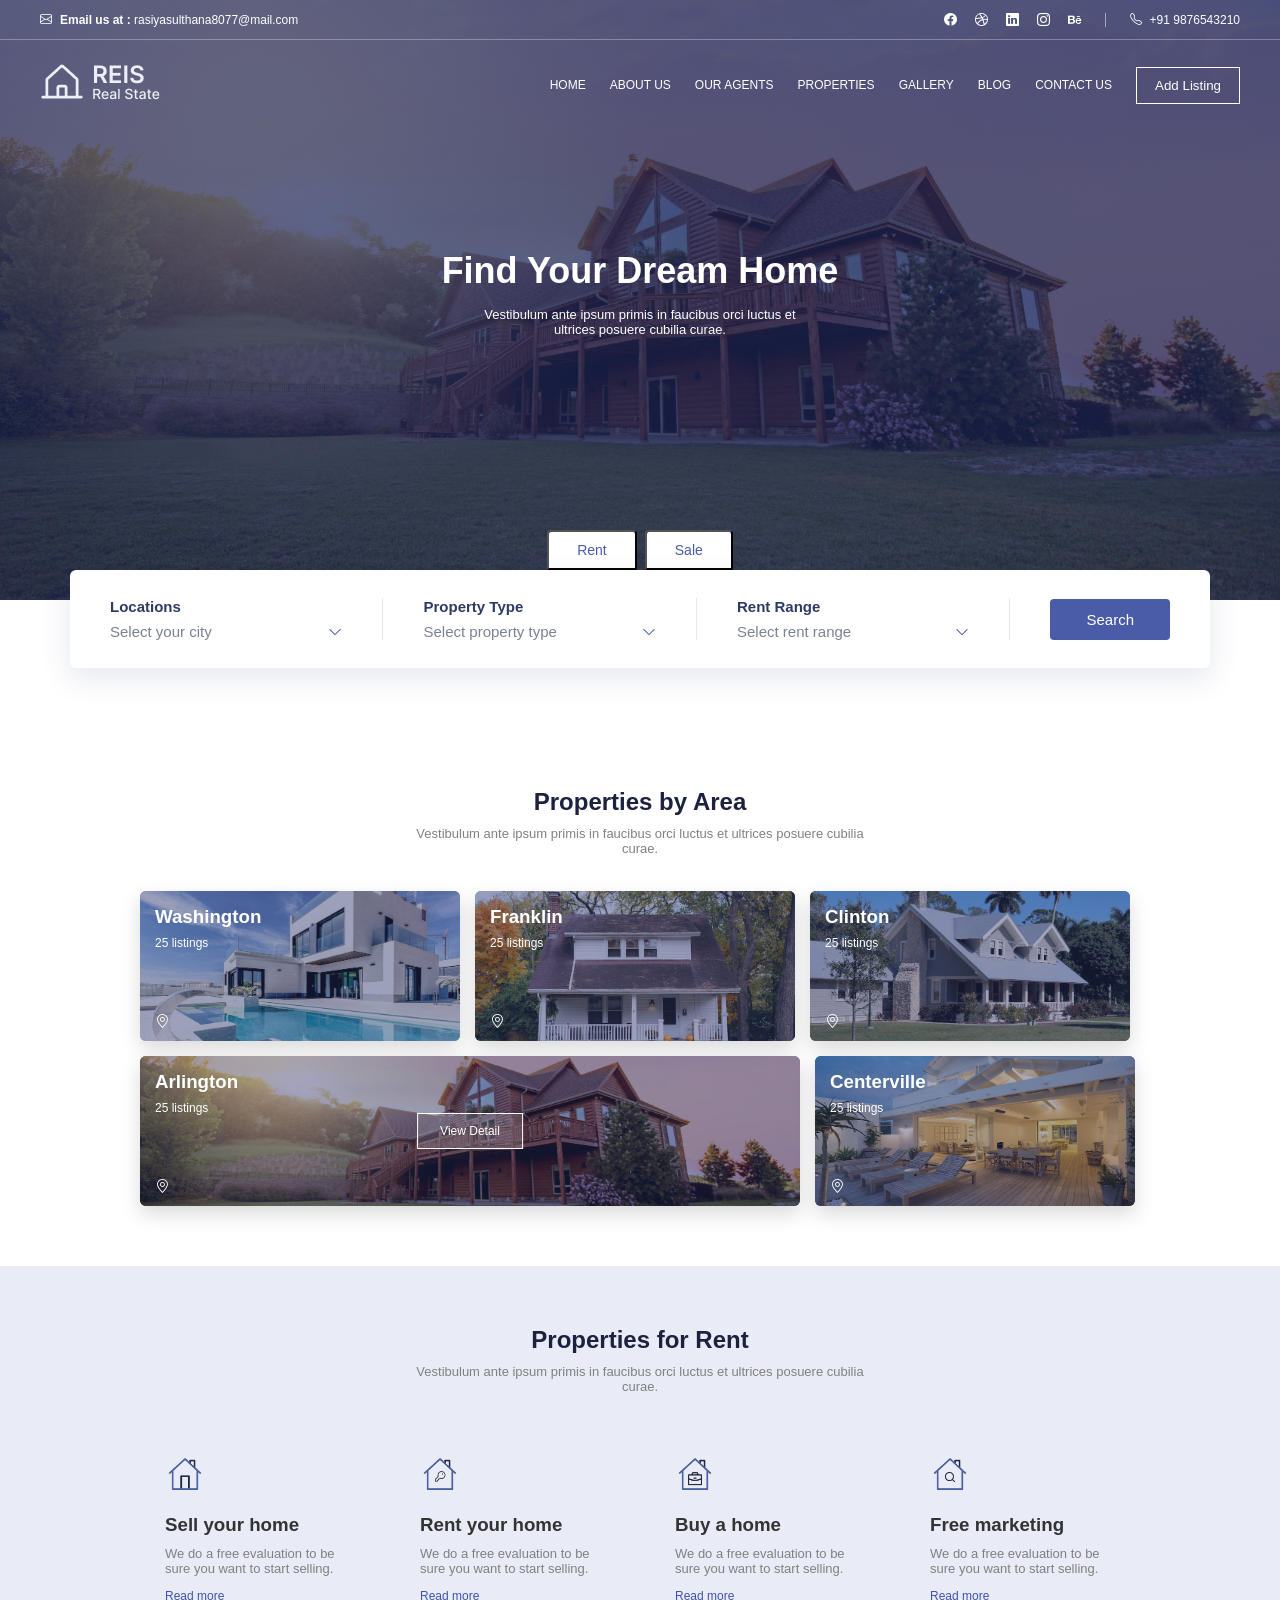
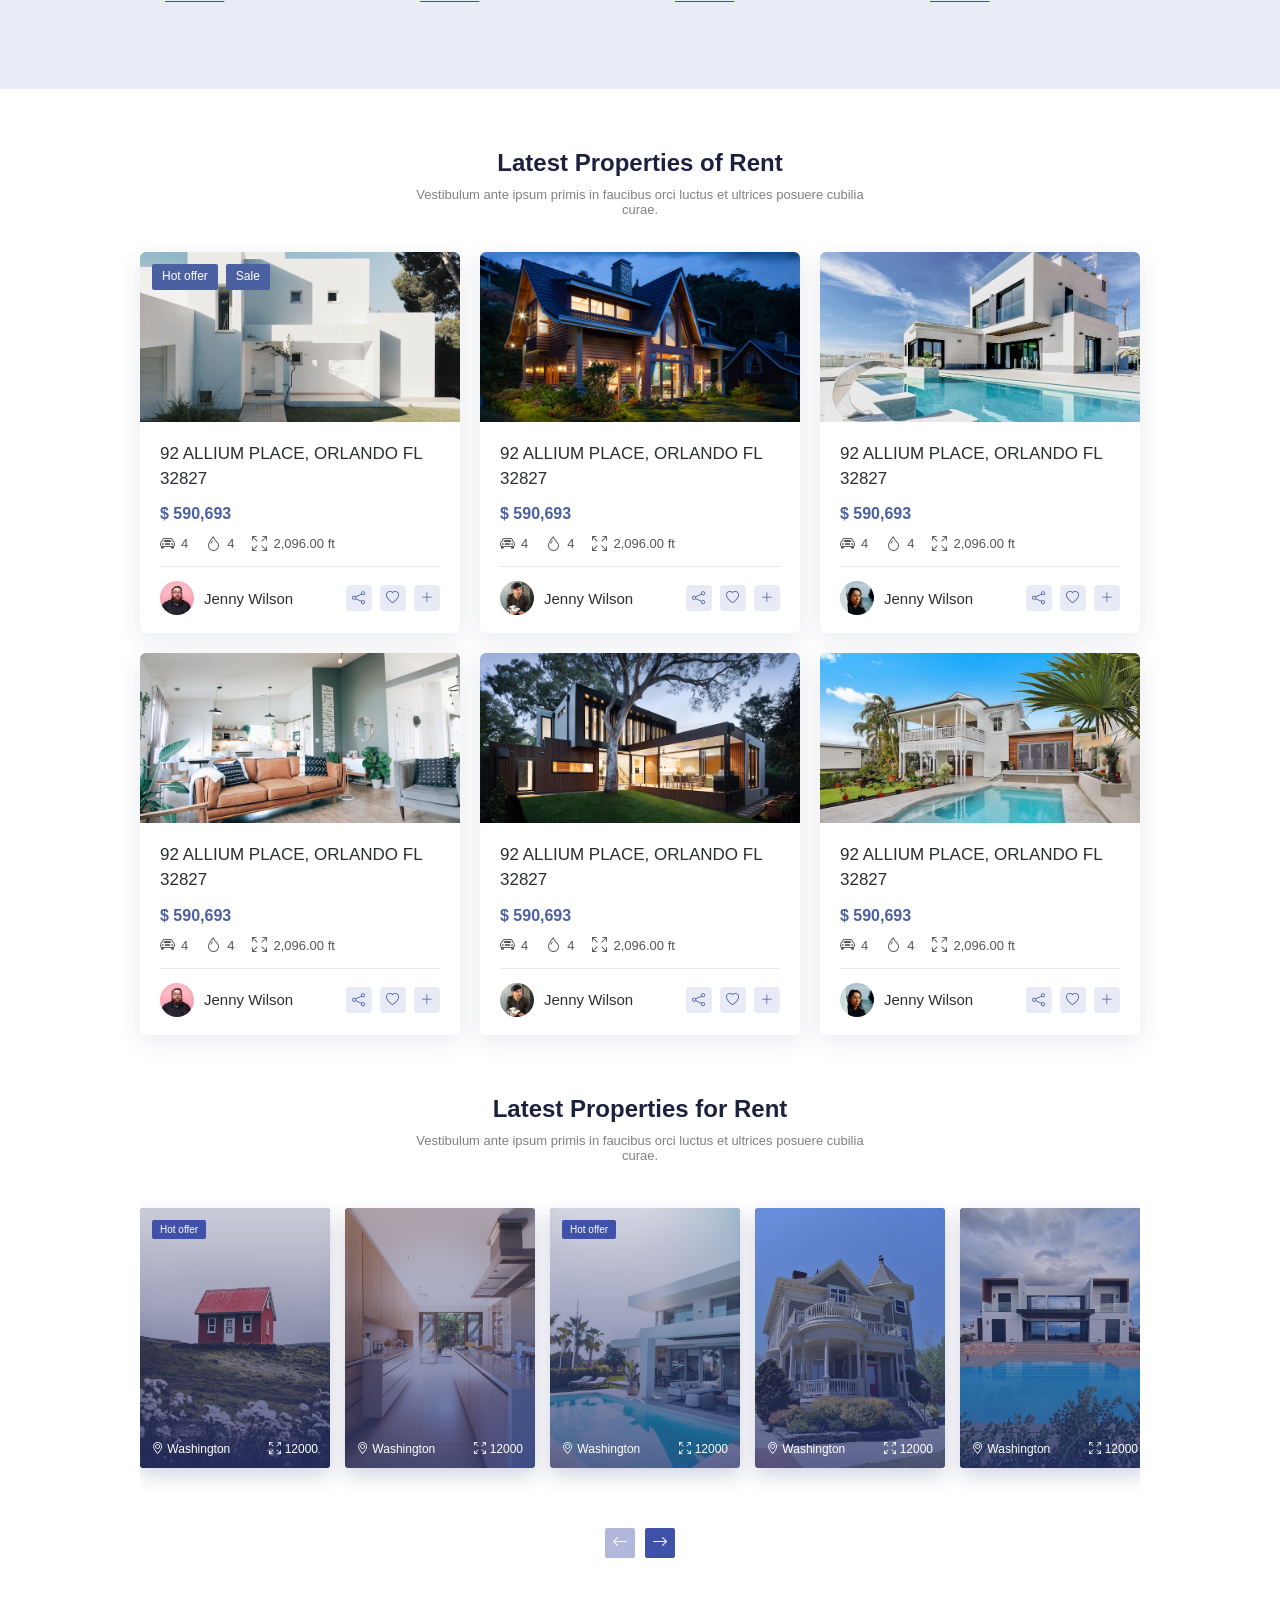
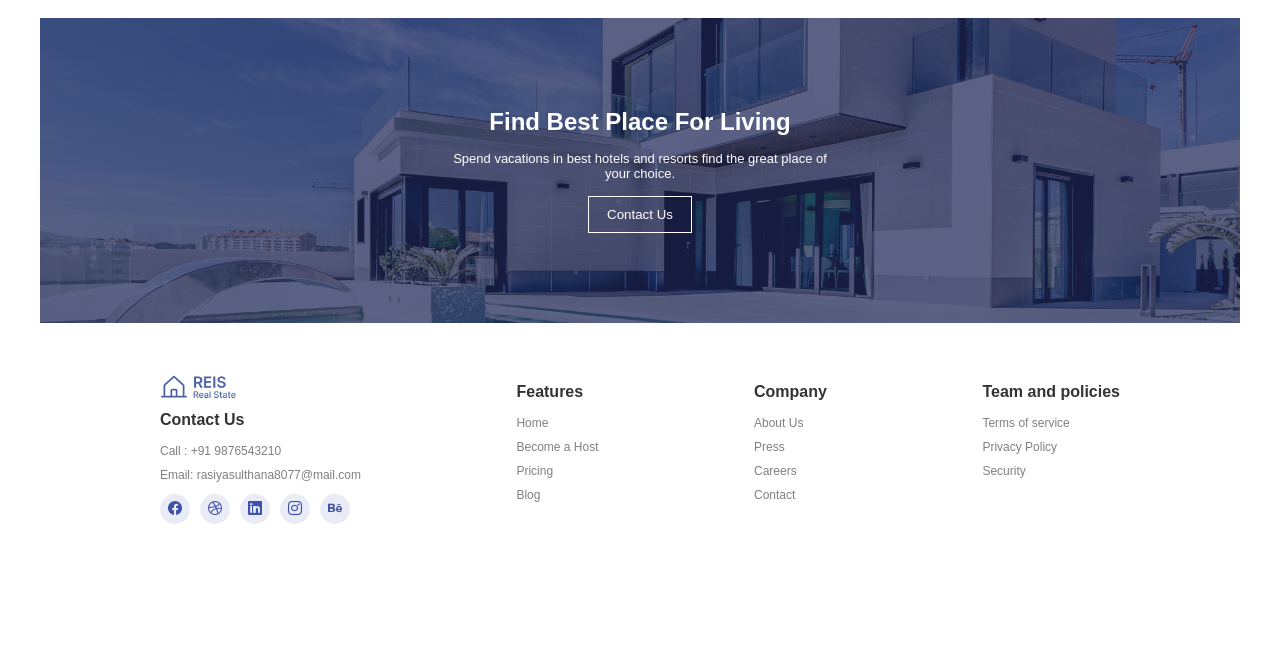
==== commit 6ce3dbe1: "changed website" ====
--- a/index.html
+++ b/index.html
@@ -55,23 +55,53 @@
     </div>
   </header>
 
-  <!-- SEARCH BOX -->
+<!-- SEARCH BOX -->
+<div class="search-wrap">
+
+  <div class="search-tabs">
+    <button class="tab active">Rent</button>
+    <button class="tab">Sale</button>
+  </div>
+
   <div class="search-box">
     <div class="search-item">
-      <h4>Locations</h4>
-      <p>Select your city</p>
-    </div>
+      <label for="location">Locations</label>
+      <select id="location">
+        <option value="">Select your city</option>
+        <option>Washington</option>
+        <option>Franklin</option>
+        <option>Clinton</option>
+        <option>Arlington</option>
+        <option>Centerville</option>
+      </select>
+    </div>
+
     <div class="search-item">
-      <h4>Property Type</h4>
-      <p>Select property type</p>
-    </div>
+      <label for="type">Property Type</label>
+      <select id="type">
+        <option value="">Select property type</option>
+        <option>House</option>
+        <option>Apartment</option>
+        <option>Villa</option>
+        <option>Office</option>
+      </select>
+    </div>
+
     <div class="search-item">
-      <h4>Rent Range</h4>
-      <p>Select rent range</p>
-    </div>
-    <button class="btn">Search</button>
-  </div>
-
+      <label for="rent">Rent Range</label>
+      <select id="rent">
+        <option value="">Select rent range</option>
+        <option>$0 - $500</option>
+        <option>$500 - $1,000</option>
+        <option>$1,000 - $2,000</option>
+        <option>$2,000+</option>
+      </select>
+    </div>
+
+    <button class="search-btn">Search</button>
+  </div>
+
+</div>
   <!-- PROPERTIES BY AREA -->
   <section class="section">
     <h2>Properties by Area</h2>
--- a/style.css
+++ b/style.css
@@ -56,14 +56,21 @@
   font-size: 12px;
   border-bottom: 1px solid rgba(255, 255, 255, 0.3);
 }
+
 .top-left,
 .top-right,
-.phone { display: flex; align-items: center; gap: 8px; }
+.phone {
+  display: flex;
+  align-items: center;
+  gap: 8px;
+}
+
 .top-right { gap: 24px; }
 .social { display: flex; gap: 18px; }
 .social a { color: white; font-size: 13px; text-decoration: none; }
 .social a:hover { opacity: 0.7; }
 .phone { padding-left: 24px; border-left: 1px solid rgba(255, 255, 255, 0.5); }
+
 .navbar {
   display: flex;
   justify-content: space-between;
@@ -75,6 +82,7 @@
   text-align: left;
   color: inherit;
 }
+
 .hamburger {
   display: none; /* only shown on tablet and mobile */
   background: none;
@@ -94,7 +102,7 @@
 }
 
 .menu a {
-  color: white;          /* use the same colour as your .menu li */
+  color: white;
   text-decoration: none;
   font: inherit;
 }
@@ -116,27 +124,101 @@
 }
 
 /* ---------- SEARCH BOX ---------- */
+.search-wrap {
+  display: flex;
+  flex-direction: column;      /* tabs on top, white box below */
+  max-width: 1180px;
+  margin: -70px auto 60px;
+  padding: 0 20px;
+  position: relative;
+  z-index: 5;
+}
+
+/* Rent / Sale tabs */
+.search-tabs {
+  display: flex;
+  justify-content: center;     /* use flex-start to push them left */
+  gap: 8px;
+}
+
+.search-tabs input {
+  display: none;
+}
+
+.tab {
+  padding: 10px 28px;
+  border-radius: 4px 4px 0 0;
+  background: #fff;
+  color: #4a5ba8;
+  font-size: 14px;
+  cursor: pointer;
+}
+
+.search-tabs input:checked + .tab {
+  background: #4a5ba8;
+  color: #fff;
+}
+
+/* White box: 3 items + button in one row */
 .search-box {
   display: flex;
   align-items: center;
-  justify-content: space-around;
-  width: 90%;
-  max-width: 700px;
-  margin: -50px auto 0;
-  padding: 25px;
-  background: white;
+  padding: 28px 40px;
+  background: #fff;
+  border-radius: 6px;
+  box-shadow: 0 10px 30px rgba(45, 58, 99, 0.12);
+}
+
+.search-item {
+  display: flex;               /* label on top, dropdown below */
+  flex-direction: column;
+  flex: 1;                     /* all 3 items get equal width */
+  padding: 0 40px;
+  border-right: 1px solid #e6e8ef;
+}
+
+.search-item:first-child {
+  padding-left: 0;
+}
+
+.search-item label {
+  margin-bottom: 8px;
+  font-size: 15px;
+  font-weight: 600;
+  color: #2d3a63;
+}
+
+.search-item select {
+  width: 100%;
+  padding: 0 24px 0 0;
+  border: none;
+  outline: none;
+  background-color: transparent;
+  background-image: url("data:image/svg+xml,%3Csvg xmlns='http://www.w3.org/2000/svg' width='14' height='14' fill='%234a5ba8' viewBox='0 0 16 16'%3E%3Cpath d='M1.646 4.646a.5.5 0 0 1 .708 0L8 10.293l5.646-5.647a.5.5 0 0 1 .708.708l-6 6a.5.5 0 0 1-.708 0l-6-6a.5.5 0 0 1 0-.708z'/%3E%3C/svg%3E");
+  background-repeat: no-repeat;
+  background-position: right center;
+  -webkit-appearance: none;
+  appearance: none;
+  font-family: inherit;
+  font-size: 15px;
+  color: #7b8194;
+  cursor: pointer;
+}
+
+.search-btn {
+  margin-left: 40px;
+  padding: 12px 36px;
+  border: none;
   border-radius: 4px;
-  box-shadow: 0 5px 20px rgba(0, 0, 0, 0.2);
-}
-
-.search-item h4 {
-  font-size: 13px;
-}
-
-.search-item p {
-  font-size: 12px;
-  color: gray;
-  margin-top: 5px;
+  background: #4a5ba8;
+  color: #fff;
+  font-family: inherit;
+  font-size: 15px;
+  cursor: pointer;
+}
+
+.search-btn:hover {
+  background: #2d3a63;
 }
 
 /* ---------- SECTIONS ---------- */
@@ -147,8 +229,9 @@
 .gray {
   background: #e9ecf6;
 }
+
 .section h2 {
-  color: #1d2140
+  color: #1d2140;
 }
 
 .subtitle {
@@ -191,7 +274,6 @@
   width: 66%;
 }
 
- 
 /* the image fills the whole box */
 .area-box img {
   position: absolute;
@@ -201,8 +283,8 @@
   height: 100%;
   object-fit: cover;
 }
- 
-/* blue dark layer on top of the image so the text is readable */
+
+/* dark blue layer on top of the image so the text is readable */
 .area-box::after {
   content: "";
   position: absolute;
@@ -212,7 +294,7 @@
   height: 100%;
   background: rgba(40, 50, 110, 0.4);
 }
- 
+
 /* text goes above the image and the dark layer */
 .area-box h3,
 .area-box p,
@@ -221,21 +303,21 @@
   position: relative;
   z-index: 1;
 }
- 
+
 .area-box p {
   font-size: 12px;
   margin-top: 8px;
 }
- 
+
 /* location icon at the bottom left */
 .area-box .pin {
   position: absolute;
   left: 15px;
   bottom: 12px;
   font-size: 14px;
-  filter: brightness(0) invert(1); /* makes the emoji white */
-}
- 
+  filter: brightness(0) invert(1);
+}
+
 /* "View Detail" button in the middle of the big box */
 .area-box .view-btn {
   position: absolute;
@@ -249,7 +331,6 @@
   font-size: 12px;
   cursor: pointer;
 }
-
 
 /* ---------- SERVICES ---------- */
 .service-list {
@@ -270,6 +351,7 @@
   border-radius: 4px;
   transition: background 0.3s, box-shadow 0.3s, transform 0.3s;
 }
+
 .service-box:hover {
   background: white;
   box-shadow: 0 8px 20px rgba(0, 0, 0, 0.15);
@@ -277,7 +359,7 @@
 
 .service-icon {
   display: block;
-  width: fit-content;      /* change to fit your icon size */
+  width: fit-content;
   height: 40px;
   margin-bottom: 20px;
 }
@@ -285,6 +367,7 @@
 .service-box h3 {
   margin-bottom: 10px;
 }
+
 .service-box p {
   font-size: 13px;
   color: gray;
@@ -295,8 +378,6 @@
   font-size: 12px;
   color: #3f51a8;
 }
-
-
 
 /* ---------- PROPERTY CARDS ---------- */
 .card-list {
@@ -377,7 +458,7 @@
 .meta span { display: flex; align-items: center; gap: 6px; }
 .meta i { font-size: 15px; }
 
-/* footer */
+/* footer of the card */
 .card-footer {
   display: flex;
   justify-content: space-between;
@@ -426,25 +507,27 @@
 }
 
 .actions button:hover { background: #4b60a1; color: #fff; }
+
 /* ---------- SLIDER ---------- */
 input[type="radio"],
 #menu-toggle { display: none; }
- 
+
 .slider {
   max-width: 1000px;
   margin: 0 auto;
   padding: 10px 0 30px;     /* room for the card shadows */
   overflow: hidden;         /* hides the slides outside the window */
 }
+
 .track {
   display: flex;
   gap: 15px;
   transition: transform 0.4s;
 }
- 
+
 /* when the right arrow is clicked, move the slides to the left */
 #pos2:checked ~ .slider .track { transform: translateX(-215px); }
- 
+
 .slide {
   position: relative;
   overflow: hidden;
@@ -457,6 +540,7 @@
   border-radius: 4px;
   box-shadow: 0 8px 20px rgba(40, 50, 110, 0.2);
 }
+
 .slide img {
   position: absolute;
   top: 0;
@@ -465,12 +549,14 @@
   height: 100%;
   object-fit: cover;
 }
+
 .slide::after {
   content: "";
   position: absolute;
   inset: 0;
   background: linear-gradient(rgba(40, 50, 110, 0.2), rgba(40, 50, 110, 0.75));
 }
+
 .slide .tag {
   position: absolute;
   top: 12px;
@@ -481,6 +567,7 @@
   font-size: 10px;
   border-radius: 2px;
 }
+
 .view-detail {
   position: absolute;
   top: 50%;
@@ -495,7 +582,9 @@
   font-size: 12px;
   cursor: pointer;
 }
+
 .slide:hover .view-detail { display: block; }
+
 .slide-info {
   position: absolute;
   left: 12px;
@@ -505,7 +594,7 @@
   display: flex;
   justify-content: space-between;
 }
- 
+
 /* arrows */
 .arrow {
   width: 30px;
@@ -519,7 +608,7 @@
   align-items: center;
   justify-content: center;
 }
- 
+
 /* arrow of the current position looks faded */
 #pos1:checked ~ .center label[for="pos1"],
 #pos2:checked ~ .center label[for="pos2"] { opacity: 0.4; cursor: default; }
@@ -575,6 +664,7 @@
   color: gray;
   margin-bottom: 10px;
 }
+
 .footer .social {
   display: flex;
   gap: 10px;
@@ -589,7 +679,7 @@
   height: 30px;
   border-radius: 50%;
   background: #e9ecf6;       /* light blue circle */
-  color: #3f51a8;            /* icon color */
+  color: #3f51a8;            /* icon colour */
   font-size: 14px;
   text-decoration: none;
 }
@@ -599,7 +689,9 @@
   color: white;
 }
 
+/* ================================================== */
 /* ---------- TABLET (900px and below) ---------- */
+/* ================================================== */
 @media (max-width: 900px) {
   .top-bar,
   .navbar {
@@ -618,6 +710,39 @@
 
   .slider {
     justify-content: flex-start;
+  }
+
+  /* search box: 2 x 2 grid */
+  .search-tabs {
+    justify-content: flex-start;
+  }
+
+  .search-box {
+    display: grid;
+    grid-template-columns: 1fr 1fr;
+    align-items: center;
+    padding: 20px;
+  }
+
+  .search-item,
+  .search-item:first-child {
+    min-width: 0;
+    padding: 16px 20px;
+    border-right: none;
+    border-bottom: none;
+  }
+
+  .search-item:nth-child(odd) {
+    border-right: 1px solid #e6e8ef;
+  }
+
+  .search-item:nth-child(-n+2) {
+    border-bottom: 1px solid #e6e8ef;
+  }
+
+  .search-btn {
+    margin: 0 20px;
+    padding: 14px 0;
   }
 
   /* 2 boxes per row */
@@ -641,7 +766,9 @@
   }
 }
 
+/* ================================================== */
 /* ---------- MOBILE (600px and below) ---------- */
+/* ================================================== */
 @media (max-width: 600px) {
   .section {
     padding: 40px 20px;
@@ -662,10 +789,32 @@
     font-size: 28px;
   }
 
+  /* search box: stays 2 x 2, smaller spacing and text */
+  .search-wrap {
+    padding: 0 12px;
+  }
+
   .search-box {
-    flex-direction: column;
-    align-items: stretch;
-    gap: 15px;
+    padding: 10px;
+  }
+
+  .search-item,
+  .search-item:first-child {
+    padding: 12px 10px;
+  }
+
+  .search-item label {
+    font-size: 13px;
+  }
+
+  .search-item select {
+    font-size: 12px;
+  }
+
+  .search-btn {
+    margin: 0 10px;
+    padding: 12px 0;
+    font-size: 13px;
   }
 
   /* 1 box per row */
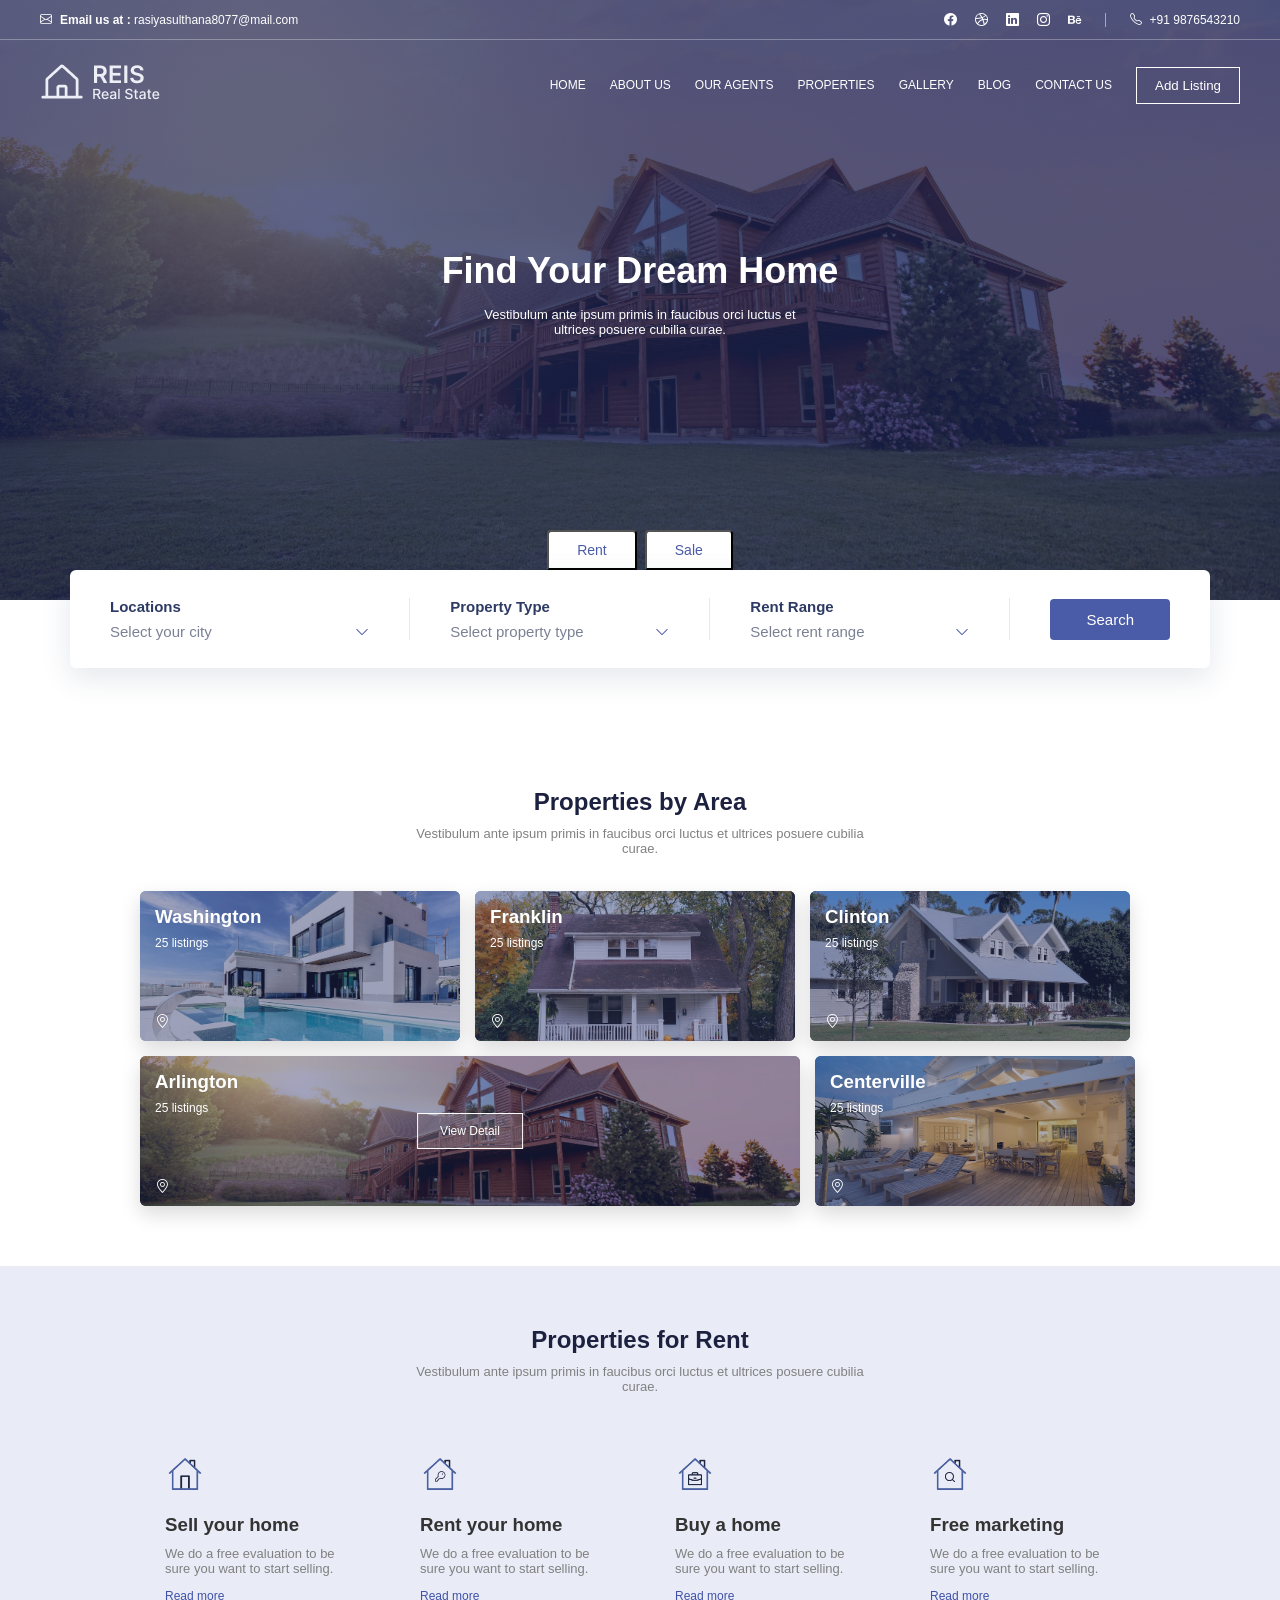
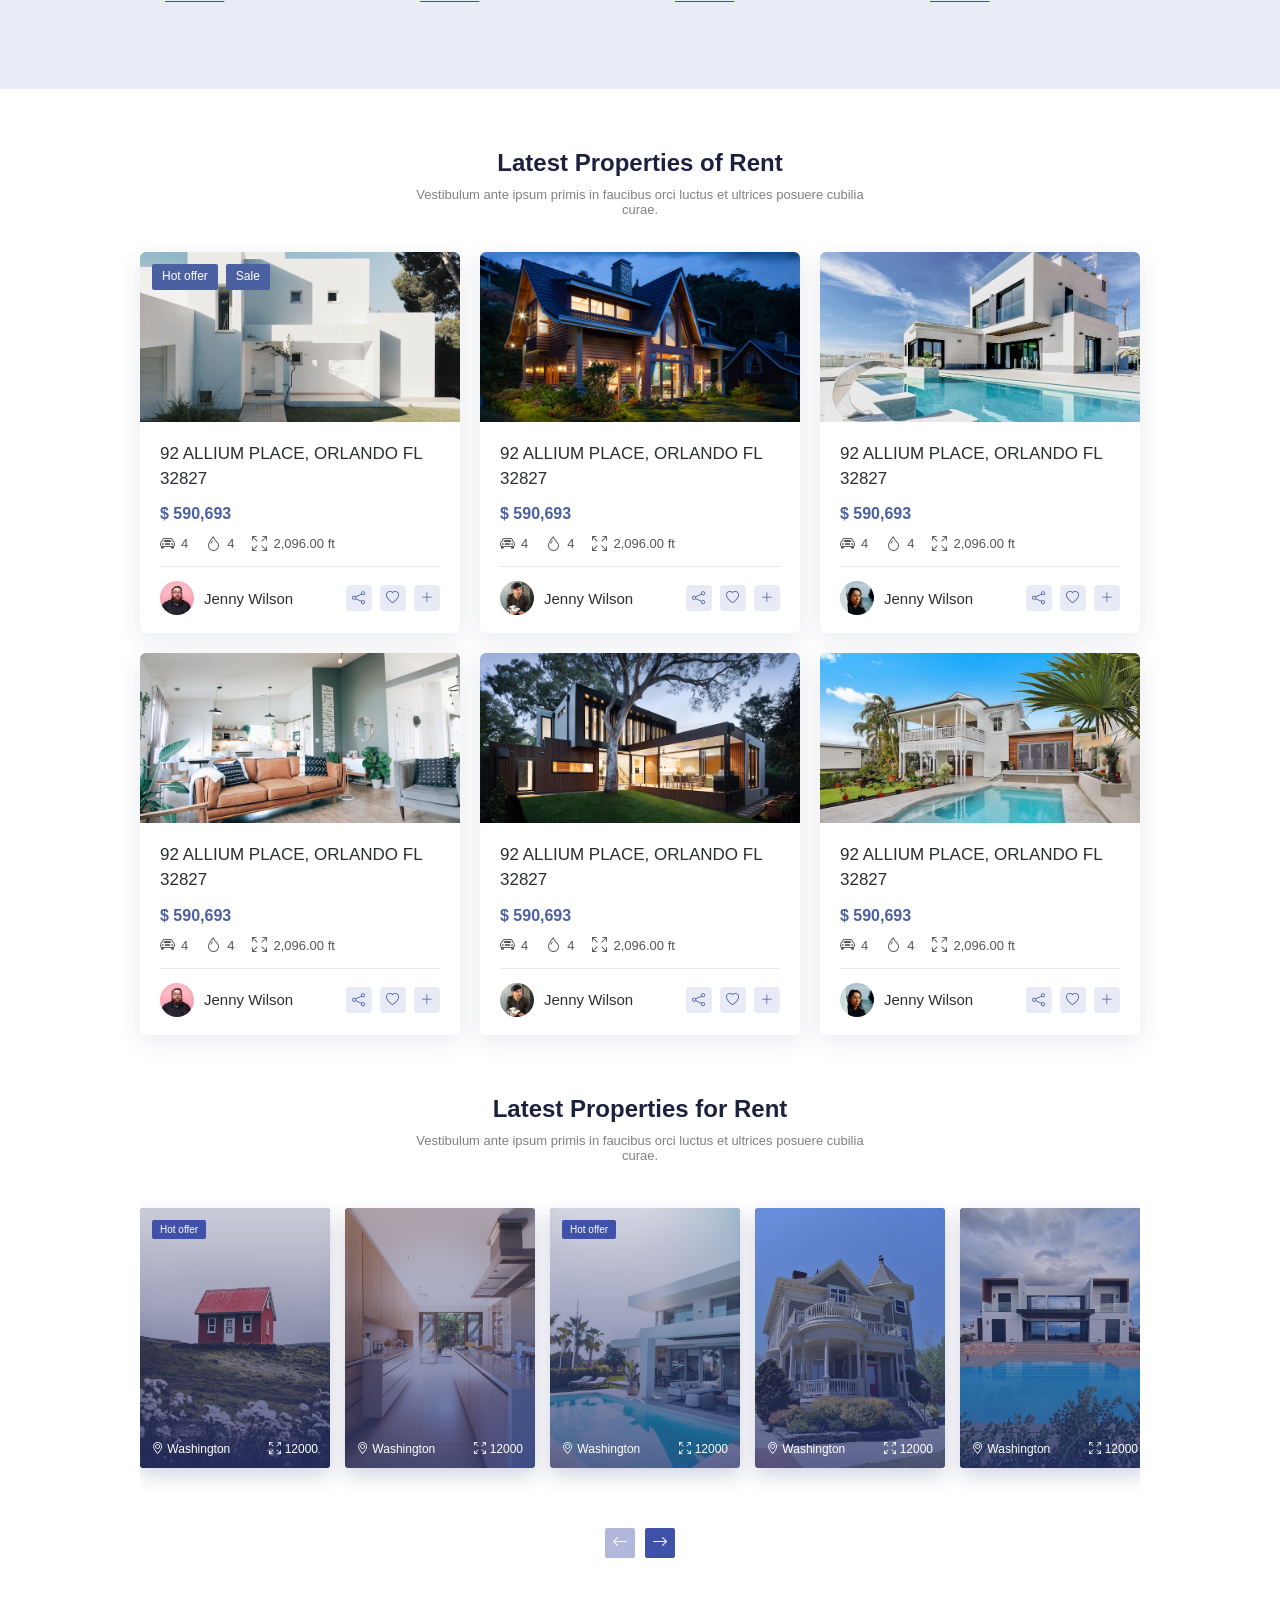
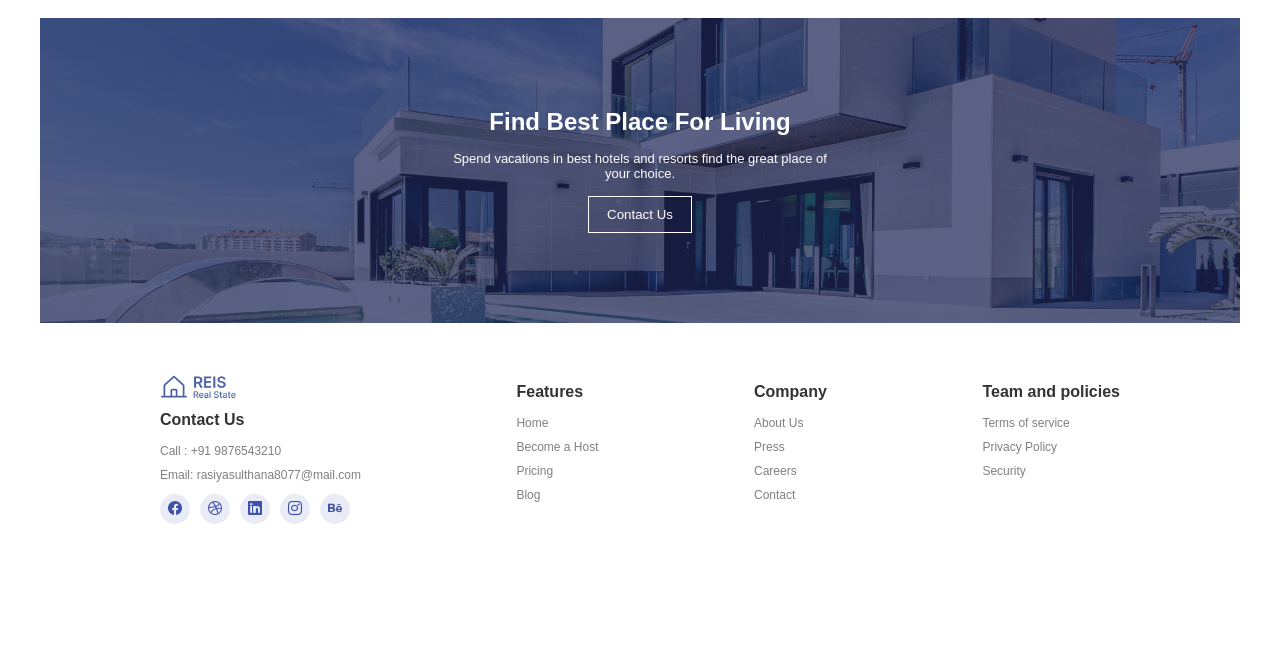
==== commit 6107f2a3: "Updated website design" ====
--- a/index.html
+++ b/index.html
@@ -141,7 +141,6 @@
       </div>
     </div>
   </section>
-
   <!-- SERVICES -->
   <section class="section gray">
     <h2>Properties for Rent</h2> 
--- a/style.css
+++ b/style.css
@@ -161,7 +161,8 @@
 
 /* White box: 3 items + button in one row */
 .search-box {
-  display: flex;
+  display: grid;
+  grid-template-columns: 1fr 1fr 1fr auto;   /* 3 items + button */
   align-items: center;
   padding: 28px 40px;
   background: #fff;
@@ -748,8 +749,7 @@
   /* 2 boxes per row */
   .area-box,
   .card,
-  .service-box,
-  .footer-col {
+  .service-box {
     width: 48%;
   }
 
@@ -759,10 +759,6 @@
 
   .service-list {
     flex-wrap: wrap;
-  }
-
-  .footer {
-    justify-content: flex-start;
   }
 }
 
@@ -820,13 +816,92 @@
   /* 1 box per row */
   .area-box,
   .area-big,
-  .card,
-  .service-box,
-  .footer-col {
+  .card {
     width: 100%;
+  }
+
+  /* service boxes: 2 x 2 grid with even spacing */
+  .service-list {
+    display: grid;
+    grid-template-columns: 1fr 1fr;
+    gap: 12px;
+  }
+
+  .service-box {
+    width: auto;
+    min-width: 0;
+    padding: 20px 16px;
+    background: #fff;
+    border-radius: 6px;
+    box-shadow: 0 4px 12px rgba(0, 0, 0, 0.08);
+  }
+
+  .service-icon {
+    width: auto;
+    height: 32px;
+    margin-bottom: 14px;
+  }
+
+  .service-box h3 {
+    font-size: 15px;
+    margin-bottom: 8px;
+  }
+
+  .service-box p {
+    font-size: 12px;
+    line-height: 1.5;
+    margin-bottom: 10px;
+  }
+
+  .service-box a {
+    font-size: 12px;
   }
 
   .cta {
     padding: 60px 20px;
   }
+
+  /* footer: keeps the same 4 columns in one row (fixed layout) */
+  .footer {
+    flex-wrap: nowrap;        /* columns never drop to the next line */
+    justify-content: space-between;
+    gap: 10px;
+    padding: 30px 12px;
+  }
+
+  .footer-col {
+    flex: 1;                  /* all columns share the width */
+    min-width: 0;
+    width: auto;
+  }
+
+  .footer-col:first-child {
+    flex: 1.4;                /* contact column is a little wider */
+  }
+
+  .footer-col h4 {
+    font-size: 11px;
+    margin: 8px 0 10px;
+  }
+
+  .footer-col p {
+    font-size: 9px;
+    margin-bottom: 8px;
+    overflow-wrap: anywhere;  /* long email wraps inside its column */
+  }
+
+  .footer-col .logo img {
+    height: 18px;
+  }
+
+  .footer .social {
+    flex-wrap: wrap;
+    gap: 5px;
+  }
+
+  .footer .social a {
+    width: 20px;
+    height: 20px;
+    font-size: 10px;
+  }
 }
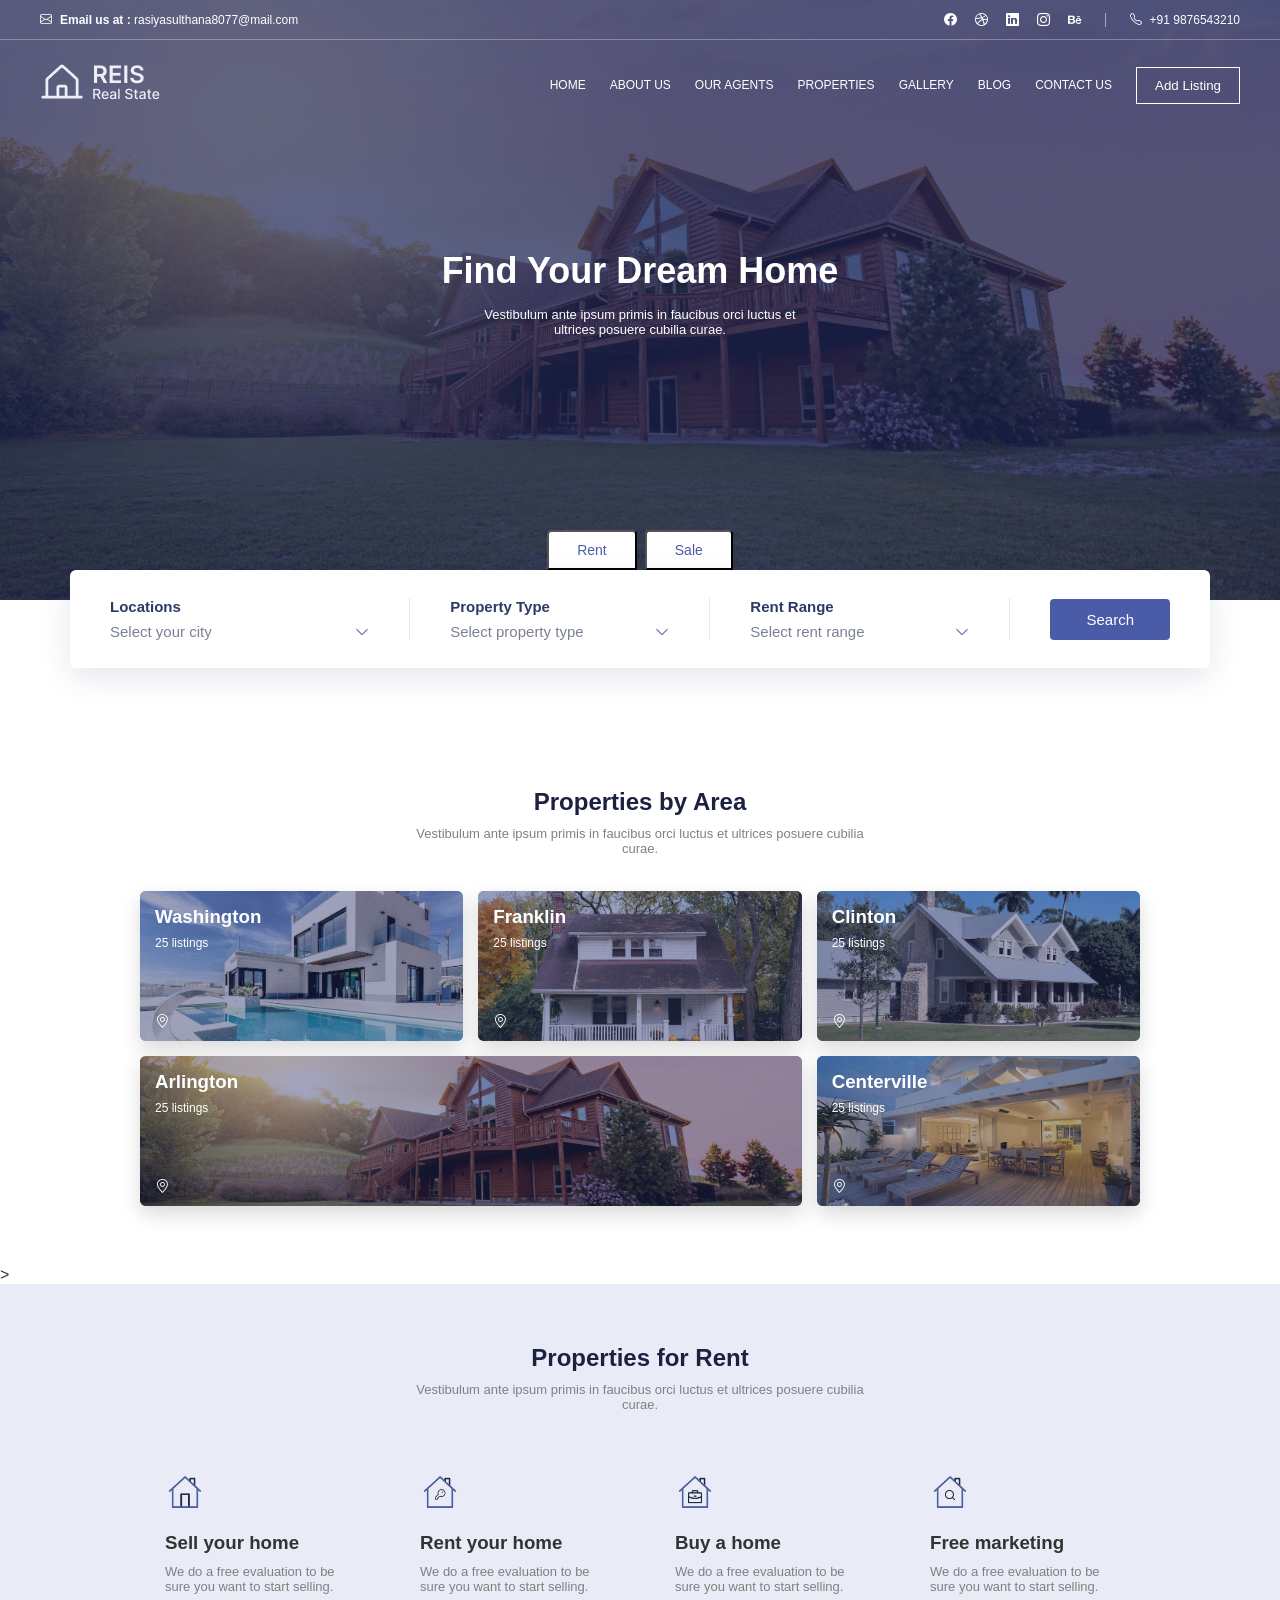
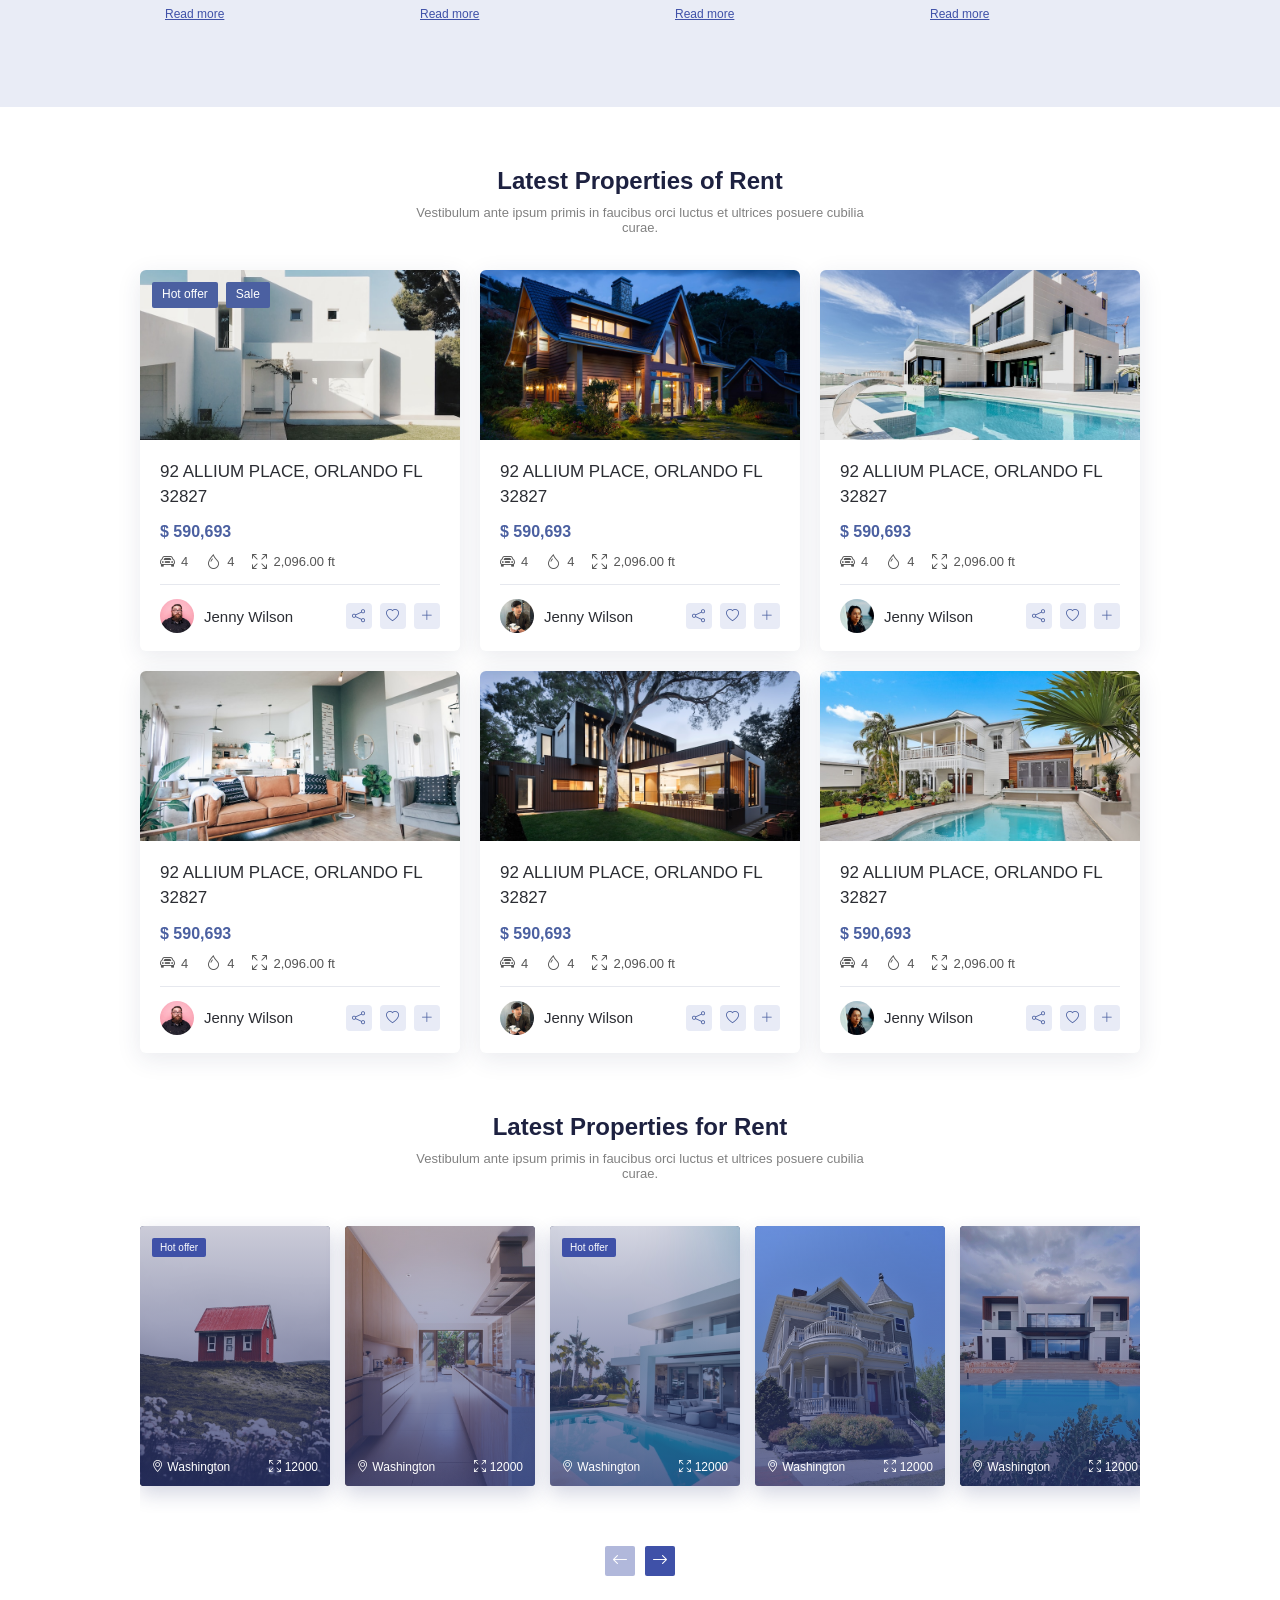
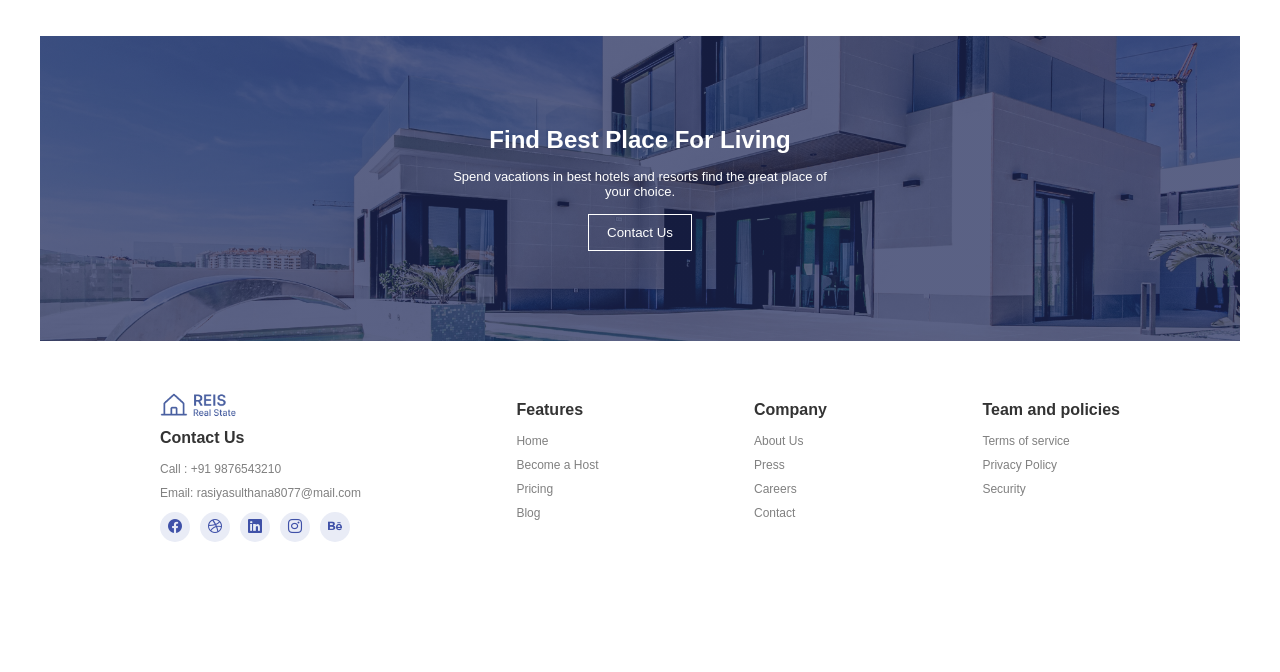
==== commit 38bdb0b8: "Same hover for all buttons" ====
--- a/index.html
+++ b/index.html
@@ -103,44 +103,52 @@
 
 </div>
   <!-- PROPERTIES BY AREA -->
-  <section class="section">
-    <h2>Properties by Area</h2>
-    <p class="subtitle">Vestibulum ante ipsum primis in faucibus orci luctus et ultrices posuere cubilia curae.</p>
-
-    <div class="area-list">
-      <div class="area-box">
-        <img src="images/washigton.jpg" alt="Washington">
-        <h3>Washington</h3>
-        <p>25 listings</p>
-        <span class="pin"><i class="bi bi-geo-alt"></i></span>
-      </div>
-      <div class="area-box">
-        <img src="images/franklin.jpg" alt="Franklin">
-        <h3>Franklin</h3>
-        <p>25 listings</p>
-        <span class="pin"><i class="bi bi-geo-alt"></i></span>
-      </div>
-      <div class="area-box">
-        <img src="images/clinton.jpg" alt="Clinton">
-        <h3>Clinton</h3>
-        <p>25 listings</p>
-        <span class="pin"><i class="bi bi-geo-alt"></i></span>
-      </div>
-      <div class="area-box area-big">
-        <img src="images/heroimg.jpg" alt="Arlington">
-        <h3>Arlington</h3>
-        <p>25 listings</p>
-        <button class="view-btn">View Detail</button>
-        <span class="pin"><i class="bi bi-geo-alt"></i></span>
-      </div>
-      <div class="area-box">
-        <img src="images/centerville.jpg" alt="Centerville">
-        <h3>Centerville</h3>
-        <p>25 listings</p>
-        <span class="pin"><i class="bi bi-geo-alt"></i></span>
-      </div>
-    </div>
-  </section>
+<section class="section">
+  <h2>Properties by Area</h2>
+  <p class="subtitle">Vestibulum ante ipsum primis in faucibus orci luctus et ultrices posuere cubilia curae.</p>
+
+  <div class="area-list">
+    <div class="area-box">
+      <img src="images/washigton.jpg" alt="Washington">
+      <h3>Washington</h3>
+      <p>25 listings</p>
+      <button class="view-btn">View Detail</button>
+      <span class="pin"><i class="bi bi-geo-alt"></i></span>
+    </div>
+
+    <div class="area-box">
+      <img src="images/franklin.jpg" alt="Franklin">
+      <h3>Franklin</h3>
+      <p>25 listings</p>
+      <button class="view-btn">View Detail</button>
+      <span class="pin"><i class="bi bi-geo-alt"></i></span>
+    </div>
+
+    <div class="area-box">
+      <img src="images/clinton.jpg" alt="Clinton">
+      <h3>Clinton</h3>
+      <p>25 listings</p>
+      <button class="view-btn">View Detail</button>
+      <span class="pin"><i class="bi bi-geo-alt"></i></span>
+    </div>
+
+    <div class="area-box area-big">
+      <img src="images/heroimg.jpg" alt="Arlington">
+      <h3>Arlington</h3>
+      <p>25 listings</p>
+      <button class="view-btn">View Detail</button>
+      <span class="pin"><i class="bi bi-geo-alt"></i></span>
+    </div>
+
+    <div class="area-box">
+      <img src="images/centerville.jpg" alt="Centerville">
+      <h3>Centerville</h3>
+      <p>25 listings</p>
+      <button class="view-btn">View Detail</button>
+      <span class="pin"><i class="bi bi-geo-alt"></i></span>
+    </div>
+  </div>
+</section>>
   <!-- SERVICES -->
   <section class="section gray">
     <h2>Properties for Rent</h2> 
--- a/style.css
+++ b/style.css
@@ -250,20 +250,19 @@
   margin-top: 30px;
 }
 
-/* ---------- AREAS ---------- */
+/* ---------- AREAS (grid) ---------- */
 .area-list {
-  display: flex;
-  flex-wrap: wrap;
+  display: grid;
+  grid-template-columns: repeat(3, 1fr);   /* 3 equal columns */
+  grid-auto-rows: 150px;                   /* every row is 150px high */
   gap: 15px;
   max-width: 1000px;
   margin: 0 auto;
 }
 
 .area-box {
-  position: relative;      /* so the image and pin can sit inside the box */
+  position: relative;        /* the image, layer, pin and button sit inside */
   overflow: hidden;
-  width: 32%;
-  height: 150px;
   background-color: #5b6c9c; /* shows if the image is missing */
   color: white;
   padding: 15px;
@@ -271,8 +270,9 @@
   box-shadow: 0 8px 20px rgba(0, 0, 0, 0.15);
 }
 
+/* Arlington takes 2 columns */
 .area-big {
-  width: 66%;
+  grid-column: span 2;
 }
 
 /* the image fills the whole box */
@@ -283,9 +283,10 @@
   width: 100%;
   height: 100%;
   object-fit: cover;
-}
-
-/* dark blue layer on top of the image so the text is readable */
+  transition: transform 0.4s;
+}
+
+/* dark blue layer on top of the image */
 .area-box::after {
   content: "";
   position: absolute;
@@ -294,13 +295,12 @@
   width: 100%;
   height: 100%;
   background: rgba(40, 50, 110, 0.4);
-}
-
-/* text goes above the image and the dark layer */
+  transition: background 0.3s;
+}
+
+/* text goes above the image and the layer */
 .area-box h3,
-.area-box p,
-.area-box .pin,
-.area-box .view-btn {
+.area-box p {
   position: relative;
   z-index: 1;
 }
@@ -310,27 +310,49 @@
   margin-top: 8px;
 }
 
-/* location icon at the bottom left */
+/* location icon: bottom left */
 .area-box .pin {
   position: absolute;
+  z-index: 1;
   left: 15px;
   bottom: 12px;
   font-size: 14px;
   filter: brightness(0) invert(1);
 }
 
-/* "View Detail" button in the middle of the big box */
+/* "View Detail" button: center, hidden until hover */
 .area-box .view-btn {
   position: absolute;
+  z-index: 1;
   top: 50%;
   left: 50%;
   transform: translate(-50%, -50%);
+  padding: 10px 22px;
   background: rgba(255, 255, 255, 0.15);
   color: white;
   border: 1px solid white;
-  padding: 10px 22px;
   font-size: 12px;
   cursor: pointer;
+  opacity: 0;
+  transition: opacity 0.3s, background 0.3s, color 0.3s;
+}
+
+/* hover effects */
+.area-box:hover .view-btn {
+  opacity: 1;
+}
+
+.area-box:hover img {
+  transform: scale(1.1);
+}
+
+.area-box:hover::after {
+  background: rgba(40, 50, 110, 0.65);
+}
+
+.area-box .view-btn:hover {
+  background: #2d3a63;
+  color: #fff;
 }
 
 /* ---------- SERVICES ---------- */
